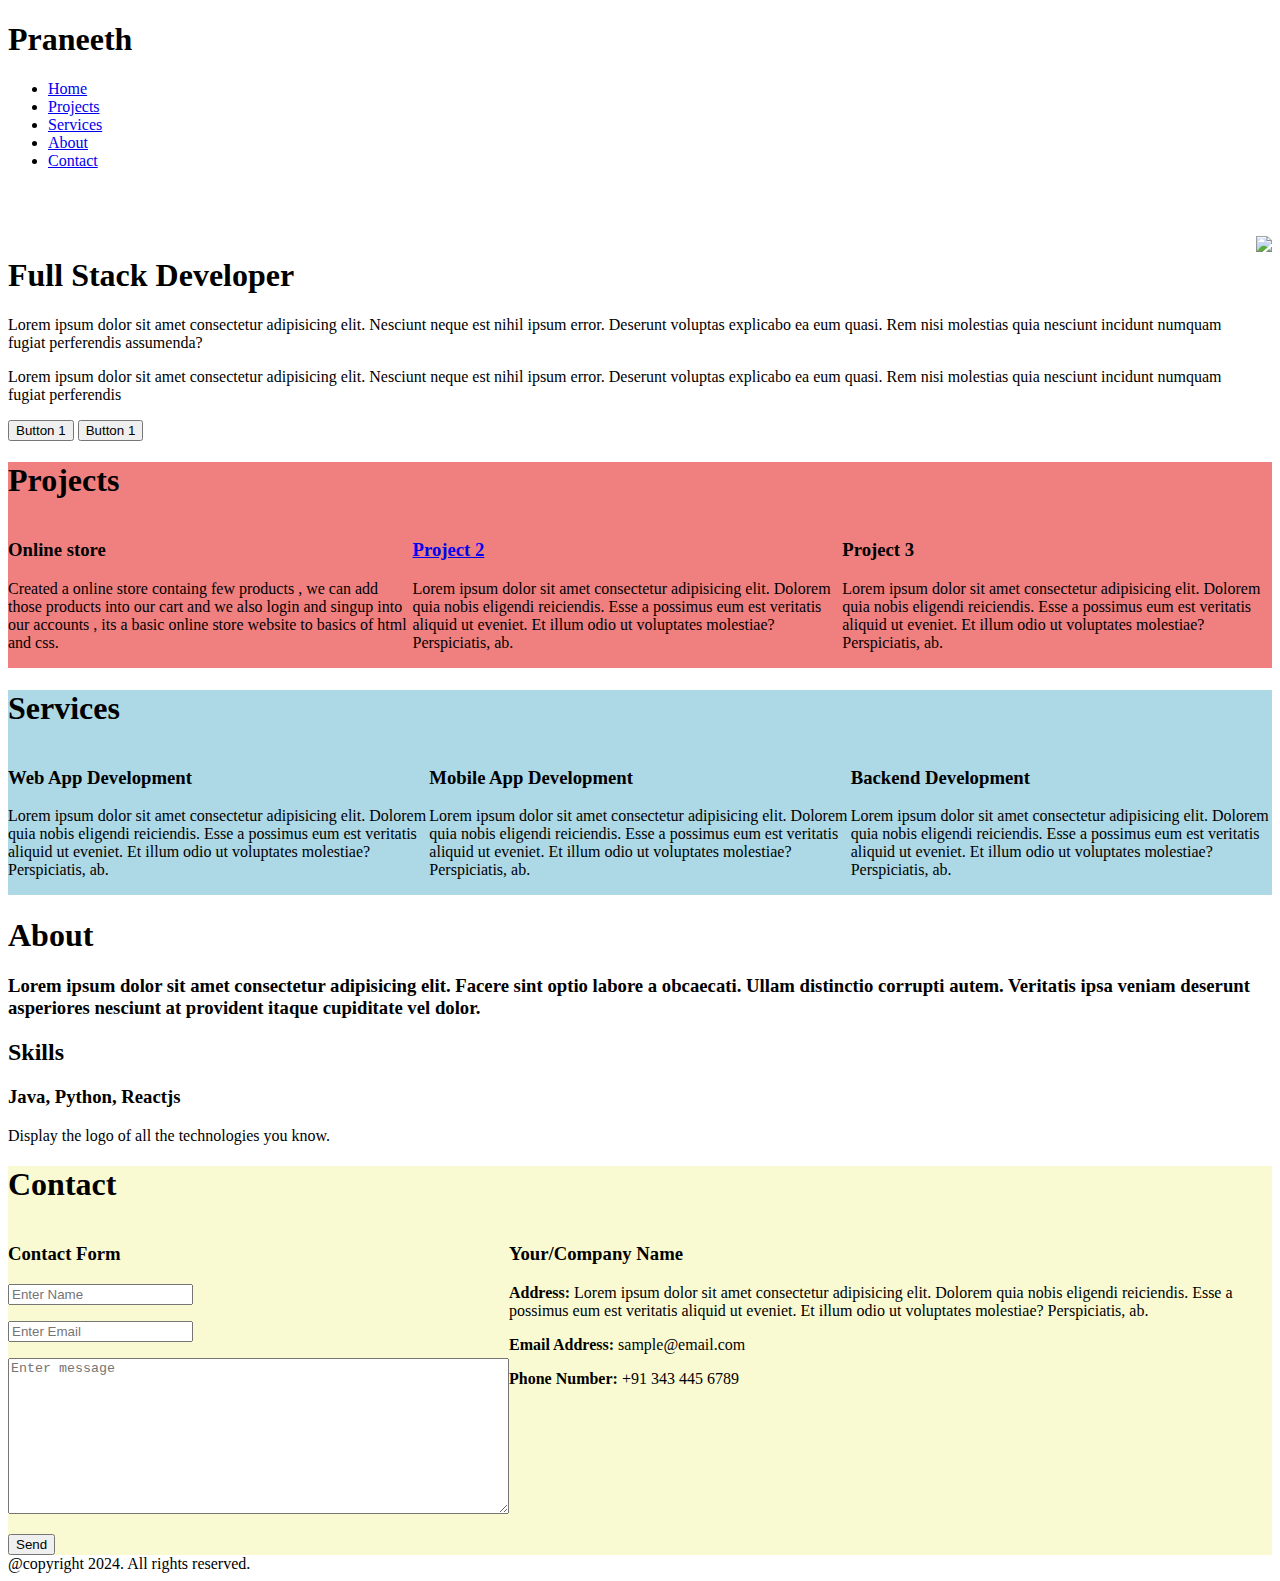
==== index.html @ 8a935e73 "Update index.html" ====
<!DOCTYPE html>
<html lang="en">
  <head>
    <meta charset="UTF-8" />
    <meta name="viewport" content="width=device-width, initial-scale=1.0" />
    <title>Praneeth</title>
    <link rel="icon" type="image/x-icon" href="assets/images/ball.png" />
    <link rel="stylesheet" href="assets/css/styles.css" />
  </head>
  <body>
    <div class="container">
      <div class="header-row"> 
        <div class="box"><h1>Praneeth</h1></div>
        <div class="box">
          <ul>
            <li><a href="#home">Home</a></li>
            <li><a href="#projects">Projects</a></li>
            <li><a href="#services">Services</a></li>
            <li><a href="#about">About</a></li>
            <li><a href="#contact">Contact</a></li>
          </ul>
        </div>
      </div>

      <div class="row" id="home">
        <div style="display: flex;padding-top: 50px;">
          <div class="box">
            <h1>Full Stack Developer</h1>
            <p>
              Lorem ipsum dolor sit amet consectetur adipisicing elit. Nesciunt
              neque est nihil ipsum error. Deserunt voluptas explicabo ea eum
              quasi. Rem nisi molestias quia nesciunt incidunt numquam fugiat
              perferendis assumenda?
            </p>
            <p>
              Lorem ipsum dolor sit amet consectetur adipisicing elit. Nesciunt
              neque est nihil ipsum error. Deserunt voluptas explicabo ea eum
              quasi. Rem nisi molestias quia nesciunt incidunt numquam fugiat
              perferendis 
            </p>
            <button>Button 1</button>
            <button>Button 1</button>
          </div>
          <div class="box">
            <img src="https://picsum.photos/id/2/400/400" />
          </div>
        </div>
      </div>

      <div id="projects" class="row" style="background-color: lightcoral">
        <h1>Projects</h1>
        <div style="display: flex">
          <div class="box">
            <h3>Online store</h3>
            <p>
              Created a online store containg few products , we can add those products into our cart and we also login and singup into our accounts , its a basic online store website to basics of html and css.  
            </p>
          </div>

         <div class="box">
<a href="https://praneeth8888.github.io/my-bank/index.html">  <h3>Project 2</h3></a>
  
  <p>
    Lorem ipsum dolor sit amet consectetur adipisicing elit. Dolorem
    quia nobis eligendi reiciendis. Esse a possimus eum est veritatis
    aliquid ut eveniet. Et illum odio ut voluptates molestiae?
    Perspiciatis, ab.
  </p>
</div>


          <div class="box">
            <h3>Project 3</h3>
            <p>
              Lorem ipsum dolor sit amet consectetur adipisicing elit. Dolorem
              quia nobis eligendi reiciendis. Esse a possimus eum est veritatis
              aliquid ut eveniet. Et illum odio ut voluptates molestiae?
              Perspiciatis, ab.
            </p>
          </div>
        </div>
      </div>
      <div id="services" class="row" style="background-color: lightblue">
        <h1>Services</h1>
        <div style="display: flex">
          <div class="box">
            <h3>Web App Development</h3>
            <p>
              Lorem ipsum dolor sit amet consectetur adipisicing elit. Dolorem
              quia nobis eligendi reiciendis. Esse a possimus eum est veritatis
              aliquid ut eveniet. Et illum odio ut voluptates molestiae?
              Perspiciatis, ab.
            </p>
          </div>

          <div class="box">
            <h3>Mobile App Development</h3>
            <p>
              Lorem ipsum dolor sit amet consectetur adipisicing elit. Dolorem
              quia nobis eligendi reiciendis. Esse a possimus eum est veritatis
              aliquid ut eveniet. Et illum odio ut voluptates molestiae?
              Perspiciatis, ab.
            </p>
          </div>

          <div class="box">
            <h3>Backend Development</h3>
            <p>
              Lorem ipsum dolor sit amet consectetur adipisicing elit. Dolorem
              quia nobis eligendi reiciendis. Esse a possimus eum est veritatis
              aliquid ut eveniet. Et illum odio ut voluptates molestiae?
              Perspiciatis, ab.
            </p>
          </div>
        </div>
      </div>
      <div id="about" class="row">
        <h1>About</h1>
        <h3>
          Lorem ipsum dolor sit amet consectetur adipisicing elit. Facere sint
          optio labore a obcaecati. Ullam distinctio corrupti autem. Veritatis
          ipsa veniam deserunt asperiores nesciunt at provident itaque
          cupiditate vel dolor.
        </h3>
        <h2>Skills</h2>
        <h3>Java, Python, Reactjs</h3>
        <p>Display the logo of all the technologies you know.</p>
      </div>
      <div
        id="contact"
        class="row"
        style="background-color: lightgoldenrodyellow"
      >
        <h1>Contact</h1>
        <div style="display: flex">
         

          <div class="box">
            <h3>Contact Form</h3>
            <p>
             <input type="text" placeholder="Enter Name">
            </p>
            <p>
              <input type="email" placeholder="Enter Email">
             </p>
             <p>
              <textarea rows="10" cols="60" placeholder="Enter message"></textarea>
             </p>
             <button>Send</button>
          </div>

          <div class="box">
            <h3>Your/Company Name</h3>
            <p>
              <b>Address: </b>Lorem ipsum dolor sit amet consectetur adipisicing elit. Dolorem
              quia nobis eligendi reiciendis. Esse a possimus eum est veritatis
              aliquid ut eveniet. Et illum odio ut voluptates molestiae?
              Perspiciatis, ab.
            </p>
            <p>
              <b>Email Address: </b>sample@email.com
            </p>
            <p>
              <b>Phone Number: </b>+91 343 445 6789
            </p>
          </div>
        </div>
      </div>
      <div class="footer">@copyright 2024. All rights reserved.</div>
    </div>
  </body>
</html>
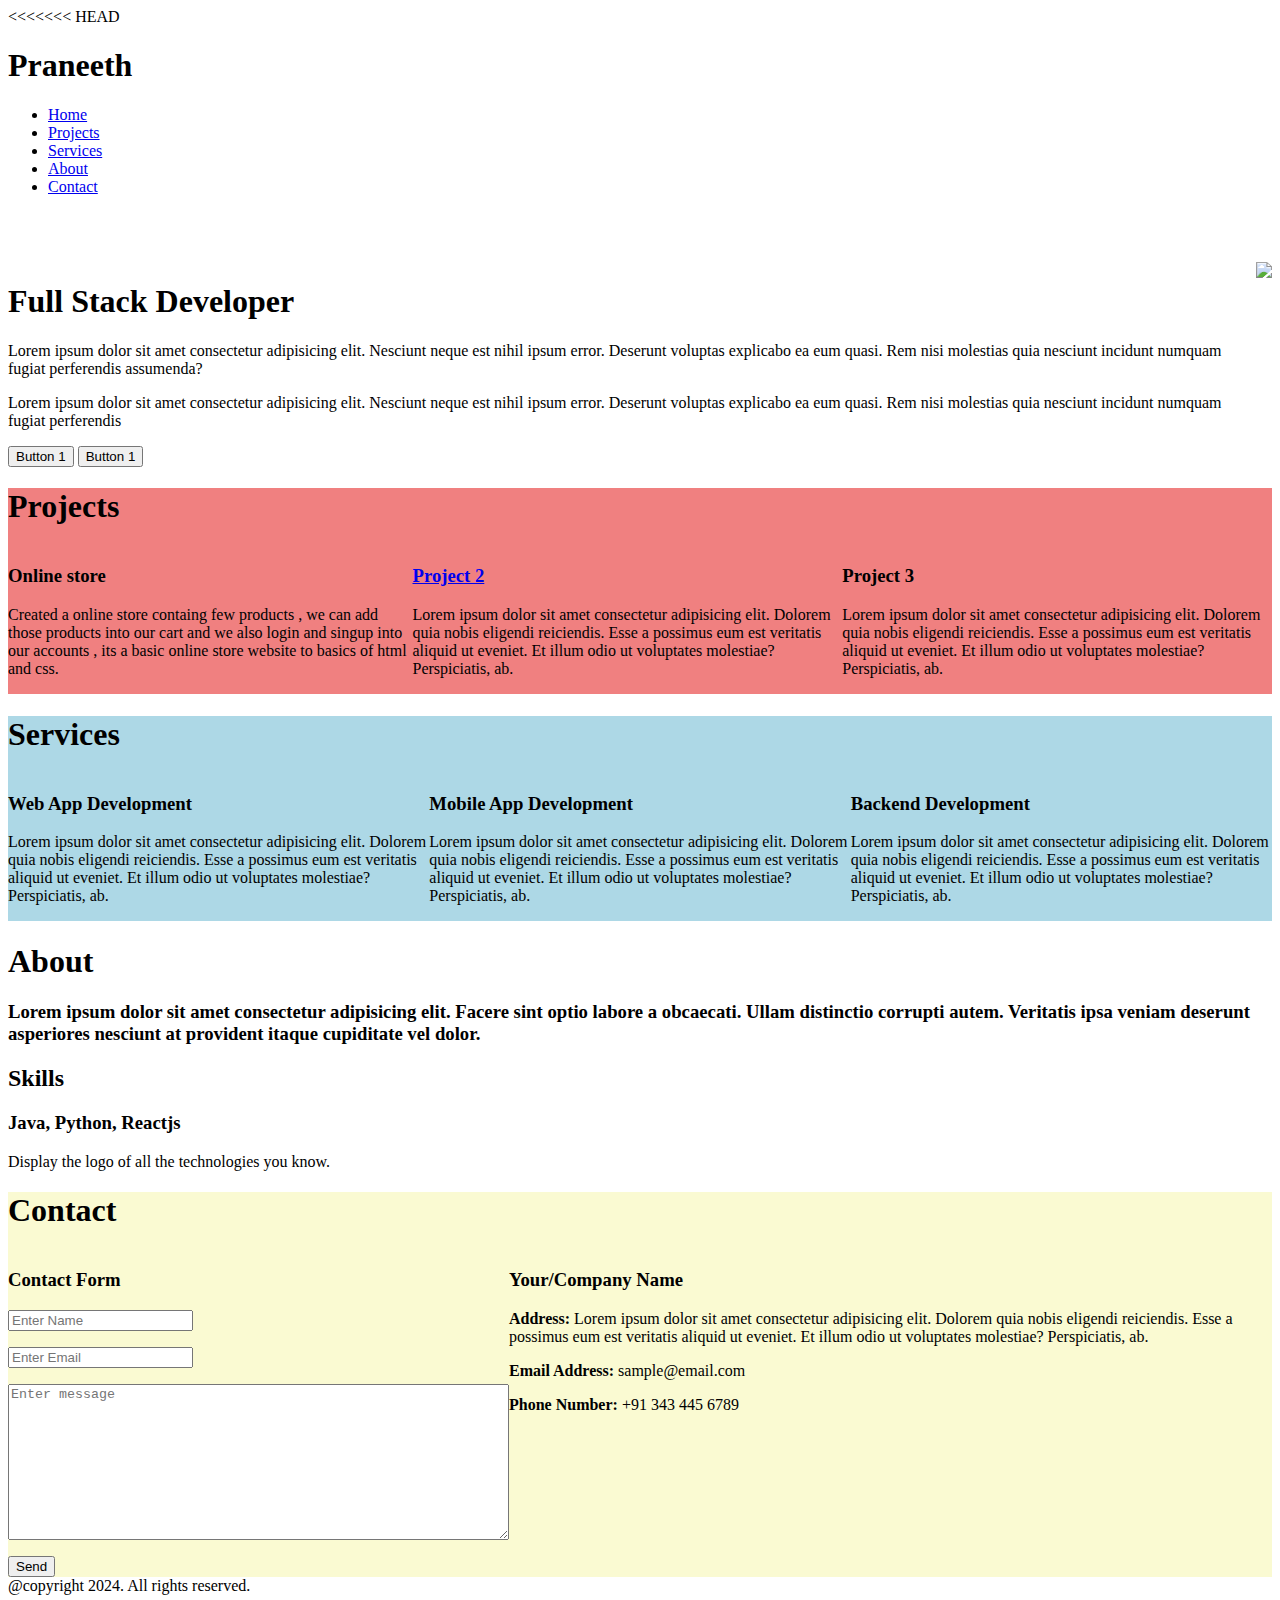
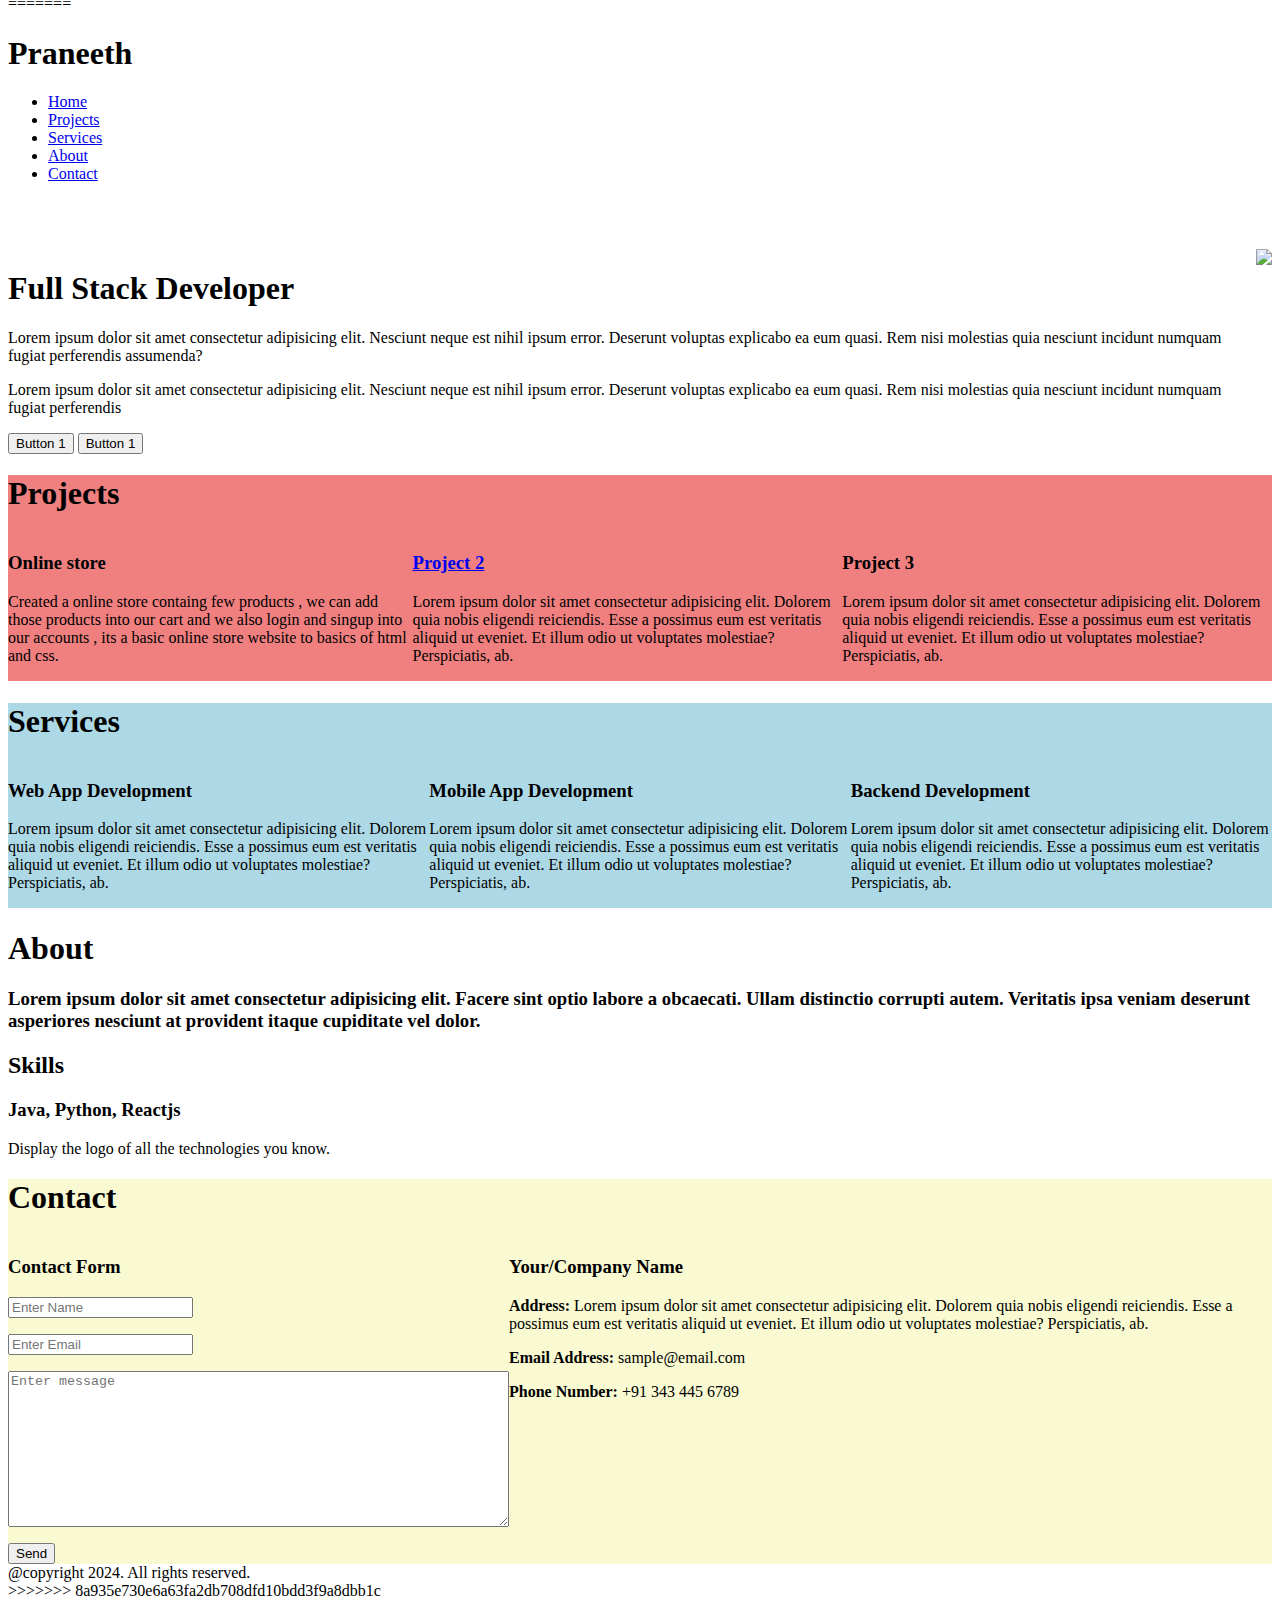
==== commit aba48e0c: "Merge branch 'main' of https://github.com/trpradeep27/trpradeep27.github.io" ====
--- a/index.html
+++ b/index.html
@@ -1,173 +1,349 @@
-
-<!DOCTYPE html>
-<html lang="en">
-  <head>
-    <meta charset="UTF-8" />
-    <meta name="viewport" content="width=device-width, initial-scale=1.0" />
-    <title>Praneeth</title>
-    <link rel="icon" type="image/x-icon" href="assets/images/ball.png" />
-    <link rel="stylesheet" href="assets/css/styles.css" />
-  </head>
-  <body>
-    <div class="container">
-      <div class="header-row"> 
-        <div class="box"><h1>Praneeth</h1></div>
-        <div class="box">
-          <ul>
-            <li><a href="#home">Home</a></li>
-            <li><a href="#projects">Projects</a></li>
-            <li><a href="#services">Services</a></li>
-            <li><a href="#about">About</a></li>
-            <li><a href="#contact">Contact</a></li>
-          </ul>
-        </div>
-      </div>
-
-      <div class="row" id="home">
-        <div style="display: flex;padding-top: 50px;">
-          <div class="box">
-            <h1>Full Stack Developer</h1>
-            <p>
-              Lorem ipsum dolor sit amet consectetur adipisicing elit. Nesciunt
-              neque est nihil ipsum error. Deserunt voluptas explicabo ea eum
-              quasi. Rem nisi molestias quia nesciunt incidunt numquam fugiat
-              perferendis assumenda?
-            </p>
-            <p>
-              Lorem ipsum dolor sit amet consectetur adipisicing elit. Nesciunt
-              neque est nihil ipsum error. Deserunt voluptas explicabo ea eum
-              quasi. Rem nisi molestias quia nesciunt incidunt numquam fugiat
-              perferendis 
-            </p>
-            <button>Button 1</button>
-            <button>Button 1</button>
-          </div>
-          <div class="box">
-            <img src="https://picsum.photos/id/2/400/400" />
-          </div>
-        </div>
-      </div>
-
-      <div id="projects" class="row" style="background-color: lightcoral">
-        <h1>Projects</h1>
-        <div style="display: flex">
-          <div class="box">
-            <h3>Online store</h3>
-            <p>
-              Created a online store containg few products , we can add those products into our cart and we also login and singup into our accounts , its a basic online store website to basics of html and css.  
-            </p>
-          </div>
-
-         <div class="box">
-<a href="https://praneeth8888.github.io/my-bank/index.html">  <h3>Project 2</h3></a>
-  
-  <p>
-    Lorem ipsum dolor sit amet consectetur adipisicing elit. Dolorem
-    quia nobis eligendi reiciendis. Esse a possimus eum est veritatis
-    aliquid ut eveniet. Et illum odio ut voluptates molestiae?
-    Perspiciatis, ab.
-  </p>
-</div>
-
-
-          <div class="box">
-            <h3>Project 3</h3>
-            <p>
-              Lorem ipsum dolor sit amet consectetur adipisicing elit. Dolorem
-              quia nobis eligendi reiciendis. Esse a possimus eum est veritatis
-              aliquid ut eveniet. Et illum odio ut voluptates molestiae?
-              Perspiciatis, ab.
-            </p>
-          </div>
-        </div>
-      </div>
-      <div id="services" class="row" style="background-color: lightblue">
-        <h1>Services</h1>
-        <div style="display: flex">
-          <div class="box">
-            <h3>Web App Development</h3>
-            <p>
-              Lorem ipsum dolor sit amet consectetur adipisicing elit. Dolorem
-              quia nobis eligendi reiciendis. Esse a possimus eum est veritatis
-              aliquid ut eveniet. Et illum odio ut voluptates molestiae?
-              Perspiciatis, ab.
-            </p>
-          </div>
-
-          <div class="box">
-            <h3>Mobile App Development</h3>
-            <p>
-              Lorem ipsum dolor sit amet consectetur adipisicing elit. Dolorem
-              quia nobis eligendi reiciendis. Esse a possimus eum est veritatis
-              aliquid ut eveniet. Et illum odio ut voluptates molestiae?
-              Perspiciatis, ab.
-            </p>
-          </div>
-
-          <div class="box">
-            <h3>Backend Development</h3>
-            <p>
-              Lorem ipsum dolor sit amet consectetur adipisicing elit. Dolorem
-              quia nobis eligendi reiciendis. Esse a possimus eum est veritatis
-              aliquid ut eveniet. Et illum odio ut voluptates molestiae?
-              Perspiciatis, ab.
-            </p>
-          </div>
-        </div>
-      </div>
-      <div id="about" class="row">
-        <h1>About</h1>
-        <h3>
-          Lorem ipsum dolor sit amet consectetur adipisicing elit. Facere sint
-          optio labore a obcaecati. Ullam distinctio corrupti autem. Veritatis
-          ipsa veniam deserunt asperiores nesciunt at provident itaque
-          cupiditate vel dolor.
-        </h3>
-        <h2>Skills</h2>
-        <h3>Java, Python, Reactjs</h3>
-        <p>Display the logo of all the technologies you know.</p>
-      </div>
-      <div
-        id="contact"
-        class="row"
-        style="background-color: lightgoldenrodyellow"
-      >
-        <h1>Contact</h1>
-        <div style="display: flex">
-         
-
-          <div class="box">
-            <h3>Contact Form</h3>
-            <p>
-             <input type="text" placeholder="Enter Name">
-            </p>
-            <p>
-              <input type="email" placeholder="Enter Email">
-             </p>
-             <p>
-              <textarea rows="10" cols="60" placeholder="Enter message"></textarea>
-             </p>
-             <button>Send</button>
-          </div>
-
-          <div class="box">
-            <h3>Your/Company Name</h3>
-            <p>
-              <b>Address: </b>Lorem ipsum dolor sit amet consectetur adipisicing elit. Dolorem
-              quia nobis eligendi reiciendis. Esse a possimus eum est veritatis
-              aliquid ut eveniet. Et illum odio ut voluptates molestiae?
-              Perspiciatis, ab.
-            </p>
-            <p>
-              <b>Email Address: </b>sample@email.com
-            </p>
-            <p>
-              <b>Phone Number: </b>+91 343 445 6789
-            </p>
-          </div>
-        </div>
-      </div>
-      <div class="footer">@copyright 2024. All rights reserved.</div>
-    </div>
-  </body>
-</html>
+<<<<<<< HEAD
+
+<!DOCTYPE html>
+<html lang="en">
+  <head>
+    <meta charset="UTF-8" />
+    <meta name="viewport" content="width=device-width, initial-scale=1.0" />
+    <title>Praneeth</title>
+    <link rel="icon" type="image/x-icon" href="assets/images/ball.png" />
+    <link rel="stylesheet" href="assets/css/styles.css" />
+  </head>
+  <body>
+    <div class="container">
+      <div class="header-row"> 
+        <div class="box"><h1>Praneeth</h1></div>
+        <div class="box">
+          <ul>
+            <li><a href="#home">Home</a></li>
+            <li><a href="#projects">Projects</a></li>
+            <li><a href="#services">Services</a></li>
+            <li><a href="#about">About</a></li>
+            <li><a href="#contact">Contact</a></li>
+          </ul>
+        </div>
+      </div>
+
+      <div class="row" id="home">
+        <div style="display: flex;padding-top: 50px;">
+          <div class="box">
+            <h1>Full Stack Developer</h1>
+            <p>
+              Lorem ipsum dolor sit amet consectetur adipisicing elit. Nesciunt
+              neque est nihil ipsum error. Deserunt voluptas explicabo ea eum
+              quasi. Rem nisi molestias quia nesciunt incidunt numquam fugiat
+              perferendis assumenda?
+            </p>
+            <p>
+              Lorem ipsum dolor sit amet consectetur adipisicing elit. Nesciunt
+              neque est nihil ipsum error. Deserunt voluptas explicabo ea eum
+              quasi. Rem nisi molestias quia nesciunt incidunt numquam fugiat
+              perferendis 
+            </p>
+            <button>Button 1</button>
+            <button>Button 1</button>
+          </div>
+          <div class="box">
+            <img src="https://picsum.photos/id/2/400/400" />
+          </div>
+        </div>
+      </div>
+
+      <div id="projects" class="row" style="background-color: lightcoral">
+        <h1>Projects</h1>
+        <div style="display: flex">
+          <div class="box">
+            <h3>Online store</h3>
+            <p>
+              Created a online store containg few products , we can add those products into our cart and we also login and singup into our accounts , its a basic online store website to basics of html and css.  
+            </p>
+          </div>
+
+         <div class="box">
+<a href="https://praneeth8888.github.io/my-bank/index.html">  <h3>Project 2</h3></a>
+  
+  <p>
+    Lorem ipsum dolor sit amet consectetur adipisicing elit. Dolorem
+    quia nobis eligendi reiciendis. Esse a possimus eum est veritatis
+    aliquid ut eveniet. Et illum odio ut voluptates molestiae?
+    Perspiciatis, ab.
+  </p>
+</div>
+
+
+          <div class="box">
+            <h3>Project 3</h3>
+            <p>
+              Lorem ipsum dolor sit amet consectetur adipisicing elit. Dolorem
+              quia nobis eligendi reiciendis. Esse a possimus eum est veritatis
+              aliquid ut eveniet. Et illum odio ut voluptates molestiae?
+              Perspiciatis, ab.
+            </p>
+          </div>
+        </div>
+      </div>
+      <div id="services" class="row" style="background-color: lightblue">
+        <h1>Services</h1>
+        <div style="display: flex">
+          <div class="box">
+            <h3>Web App Development</h3>
+            <p>
+              Lorem ipsum dolor sit amet consectetur adipisicing elit. Dolorem
+              quia nobis eligendi reiciendis. Esse a possimus eum est veritatis
+              aliquid ut eveniet. Et illum odio ut voluptates molestiae?
+              Perspiciatis, ab.
+            </p>
+          </div>
+
+          <div class="box">
+            <h3>Mobile App Development</h3>
+            <p>
+              Lorem ipsum dolor sit amet consectetur adipisicing elit. Dolorem
+              quia nobis eligendi reiciendis. Esse a possimus eum est veritatis
+              aliquid ut eveniet. Et illum odio ut voluptates molestiae?
+              Perspiciatis, ab.
+            </p>
+          </div>
+
+          <div class="box">
+            <h3>Backend Development</h3>
+            <p>
+              Lorem ipsum dolor sit amet consectetur adipisicing elit. Dolorem
+              quia nobis eligendi reiciendis. Esse a possimus eum est veritatis
+              aliquid ut eveniet. Et illum odio ut voluptates molestiae?
+              Perspiciatis, ab.
+            </p>
+          </div>
+        </div>
+      </div>
+      <div id="about" class="row">
+        <h1>About</h1>
+        <h3>
+          Lorem ipsum dolor sit amet consectetur adipisicing elit. Facere sint
+          optio labore a obcaecati. Ullam distinctio corrupti autem. Veritatis
+          ipsa veniam deserunt asperiores nesciunt at provident itaque
+          cupiditate vel dolor.
+        </h3>
+        <h2>Skills</h2>
+        <h3>Java, Python, Reactjs</h3>
+        <p>Display the logo of all the technologies you know.</p>
+      </div>
+      <div
+        id="contact"
+        class="row"
+        style="background-color: lightgoldenrodyellow"
+      >
+        <h1>Contact</h1>
+        <div style="display: flex">
+         
+
+          <div class="box">
+            <h3>Contact Form</h3>
+            <p>
+             <input type="text" placeholder="Enter Name">
+            </p>
+            <p>
+              <input type="email" placeholder="Enter Email">
+             </p>
+             <p>
+              <textarea rows="10" cols="60" placeholder="Enter message"></textarea>
+             </p>
+             <button>Send</button>
+          </div>
+
+          <div class="box">
+            <h3>Your/Company Name</h3>
+            <p>
+              <b>Address: </b>Lorem ipsum dolor sit amet consectetur adipisicing elit. Dolorem
+              quia nobis eligendi reiciendis. Esse a possimus eum est veritatis
+              aliquid ut eveniet. Et illum odio ut voluptates molestiae?
+              Perspiciatis, ab.
+            </p>
+            <p>
+              <b>Email Address: </b>sample@email.com
+            </p>
+            <p>
+              <b>Phone Number: </b>+91 343 445 6789
+            </p>
+          </div>
+        </div>
+      </div>
+      <div class="footer">@copyright 2024. All rights reserved.</div>
+    </div>
+  </body>
+</html>
+=======
+
+<!DOCTYPE html>
+<html lang="en">
+  <head>
+    <meta charset="UTF-8" />
+    <meta name="viewport" content="width=device-width, initial-scale=1.0" />
+    <title>Praneeth</title>
+    <link rel="icon" type="image/x-icon" href="assets/images/ball.png" />
+    <link rel="stylesheet" href="assets/css/styles.css" />
+  </head>
+  <body>
+    <div class="container">
+      <div class="header-row"> 
+        <div class="box"><h1>Praneeth</h1></div>
+        <div class="box">
+          <ul>
+            <li><a href="#home">Home</a></li>
+            <li><a href="#projects">Projects</a></li>
+            <li><a href="#services">Services</a></li>
+            <li><a href="#about">About</a></li>
+            <li><a href="#contact">Contact</a></li>
+          </ul>
+        </div>
+      </div>
+
+      <div class="row" id="home">
+        <div style="display: flex;padding-top: 50px;">
+          <div class="box">
+            <h1>Full Stack Developer</h1>
+            <p>
+              Lorem ipsum dolor sit amet consectetur adipisicing elit. Nesciunt
+              neque est nihil ipsum error. Deserunt voluptas explicabo ea eum
+              quasi. Rem nisi molestias quia nesciunt incidunt numquam fugiat
+              perferendis assumenda?
+            </p>
+            <p>
+              Lorem ipsum dolor sit amet consectetur adipisicing elit. Nesciunt
+              neque est nihil ipsum error. Deserunt voluptas explicabo ea eum
+              quasi. Rem nisi molestias quia nesciunt incidunt numquam fugiat
+              perferendis 
+            </p>
+            <button>Button 1</button>
+            <button>Button 1</button>
+          </div>
+          <div class="box">
+            <img src="https://picsum.photos/id/2/400/400" />
+          </div>
+        </div>
+      </div>
+
+      <div id="projects" class="row" style="background-color: lightcoral">
+        <h1>Projects</h1>
+        <div style="display: flex">
+          <div class="box">
+            <h3>Online store</h3>
+            <p>
+              Created a online store containg few products , we can add those products into our cart and we also login and singup into our accounts , its a basic online store website to basics of html and css.  
+            </p>
+          </div>
+
+         <div class="box">
+<a href="https://praneeth8888.github.io/my-bank/index.html">  <h3>Project 2</h3></a>
+  
+  <p>
+    Lorem ipsum dolor sit amet consectetur adipisicing elit. Dolorem
+    quia nobis eligendi reiciendis. Esse a possimus eum est veritatis
+    aliquid ut eveniet. Et illum odio ut voluptates molestiae?
+    Perspiciatis, ab.
+  </p>
+</div>
+
+
+          <div class="box">
+            <h3>Project 3</h3>
+            <p>
+              Lorem ipsum dolor sit amet consectetur adipisicing elit. Dolorem
+              quia nobis eligendi reiciendis. Esse a possimus eum est veritatis
+              aliquid ut eveniet. Et illum odio ut voluptates molestiae?
+              Perspiciatis, ab.
+            </p>
+          </div>
+        </div>
+      </div>
+      <div id="services" class="row" style="background-color: lightblue">
+        <h1>Services</h1>
+        <div style="display: flex">
+          <div class="box">
+            <h3>Web App Development</h3>
+            <p>
+              Lorem ipsum dolor sit amet consectetur adipisicing elit. Dolorem
+              quia nobis eligendi reiciendis. Esse a possimus eum est veritatis
+              aliquid ut eveniet. Et illum odio ut voluptates molestiae?
+              Perspiciatis, ab.
+            </p>
+          </div>
+
+          <div class="box">
+            <h3>Mobile App Development</h3>
+            <p>
+              Lorem ipsum dolor sit amet consectetur adipisicing elit. Dolorem
+              quia nobis eligendi reiciendis. Esse a possimus eum est veritatis
+              aliquid ut eveniet. Et illum odio ut voluptates molestiae?
+              Perspiciatis, ab.
+            </p>
+          </div>
+
+          <div class="box">
+            <h3>Backend Development</h3>
+            <p>
+              Lorem ipsum dolor sit amet consectetur adipisicing elit. Dolorem
+              quia nobis eligendi reiciendis. Esse a possimus eum est veritatis
+              aliquid ut eveniet. Et illum odio ut voluptates molestiae?
+              Perspiciatis, ab.
+            </p>
+          </div>
+        </div>
+      </div>
+      <div id="about" class="row">
+        <h1>About</h1>
+        <h3>
+          Lorem ipsum dolor sit amet consectetur adipisicing elit. Facere sint
+          optio labore a obcaecati. Ullam distinctio corrupti autem. Veritatis
+          ipsa veniam deserunt asperiores nesciunt at provident itaque
+          cupiditate vel dolor.
+        </h3>
+        <h2>Skills</h2>
+        <h3>Java, Python, Reactjs</h3>
+        <p>Display the logo of all the technologies you know.</p>
+      </div>
+      <div
+        id="contact"
+        class="row"
+        style="background-color: lightgoldenrodyellow"
+      >
+        <h1>Contact</h1>
+        <div style="display: flex">
+         
+
+          <div class="box">
+            <h3>Contact Form</h3>
+            <p>
+             <input type="text" placeholder="Enter Name">
+            </p>
+            <p>
+              <input type="email" placeholder="Enter Email">
+             </p>
+             <p>
+              <textarea rows="10" cols="60" placeholder="Enter message"></textarea>
+             </p>
+             <button>Send</button>
+          </div>
+
+          <div class="box">
+            <h3>Your/Company Name</h3>
+            <p>
+              <b>Address: </b>Lorem ipsum dolor sit amet consectetur adipisicing elit. Dolorem
+              quia nobis eligendi reiciendis. Esse a possimus eum est veritatis
+              aliquid ut eveniet. Et illum odio ut voluptates molestiae?
+              Perspiciatis, ab.
+            </p>
+            <p>
+              <b>Email Address: </b>sample@email.com
+            </p>
+            <p>
+              <b>Phone Number: </b>+91 343 445 6789
+            </p>
+          </div>
+        </div>
+      </div>
+      <div class="footer">@copyright 2024. All rights reserved.</div>
+    </div>
+  </body>
+</html>
+>>>>>>> 8a935e730e6a63fa2db708dfd10bdd3f9a8dbb1c
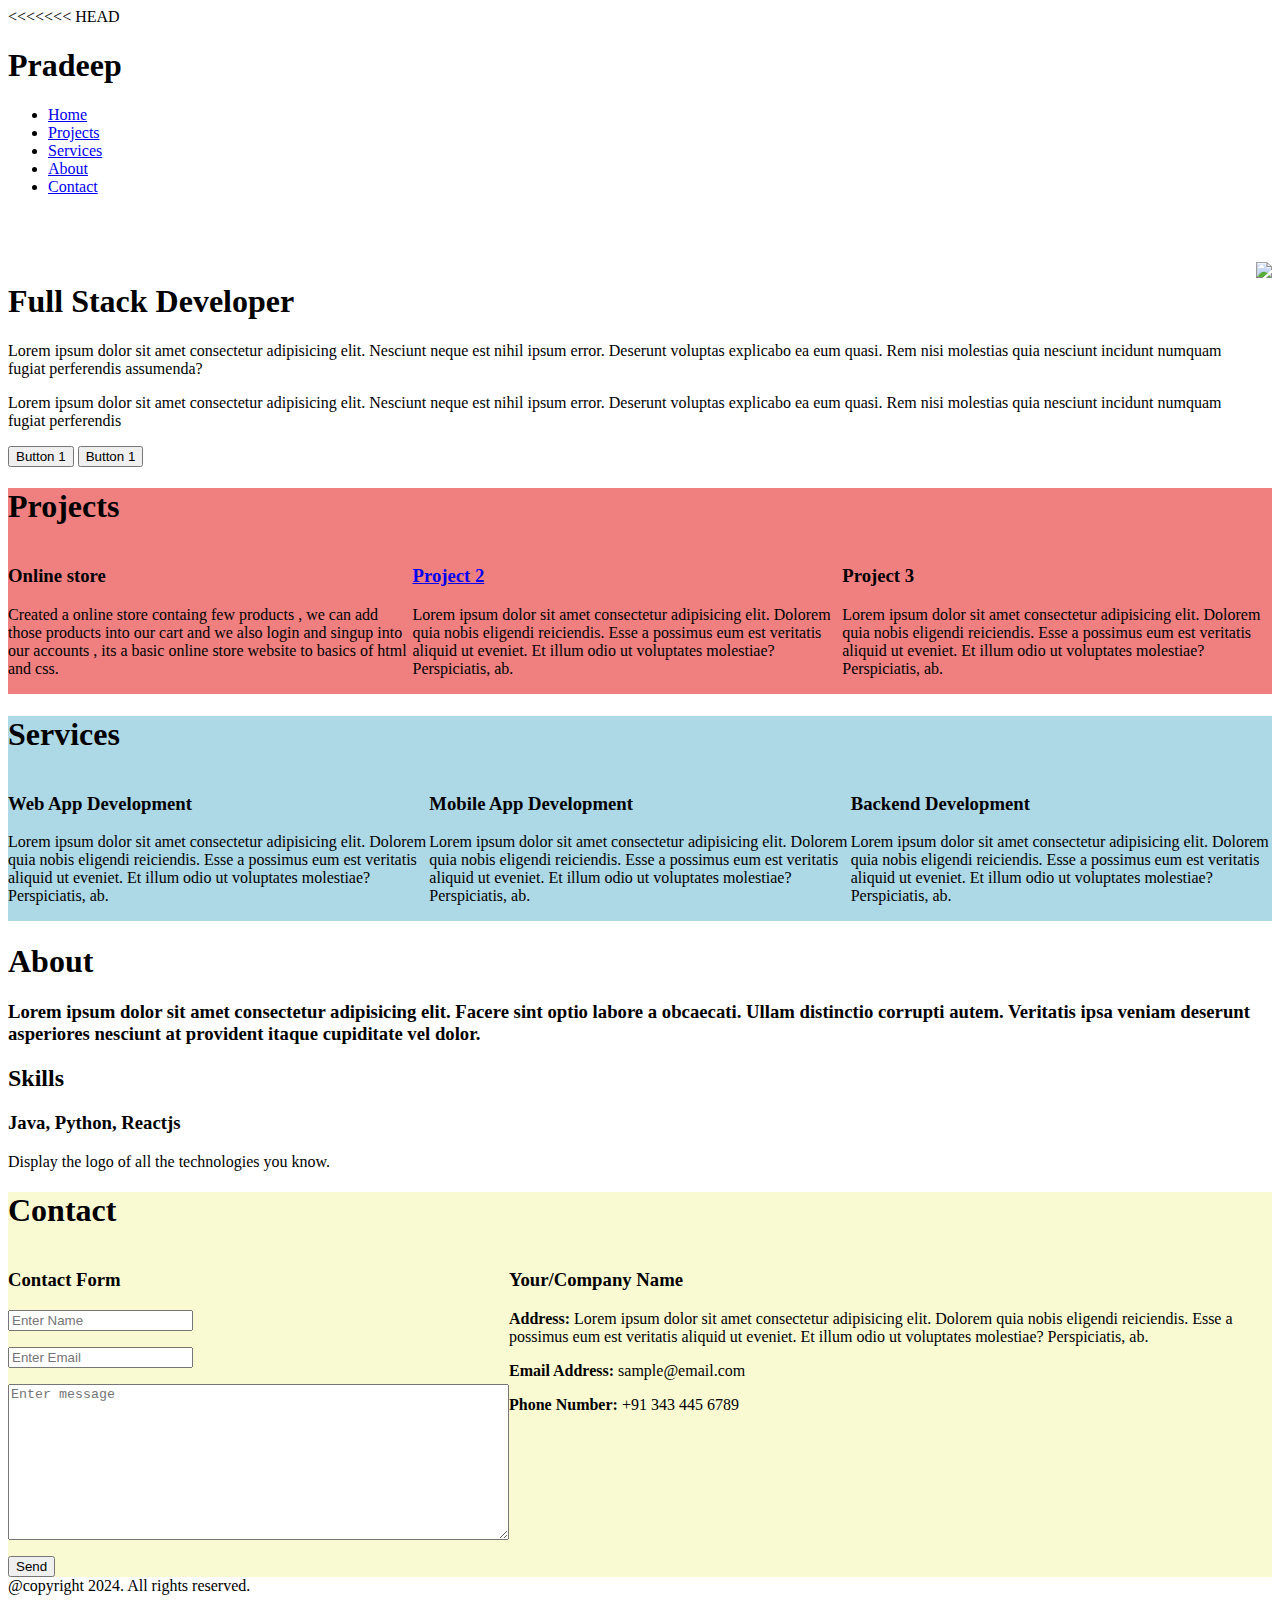
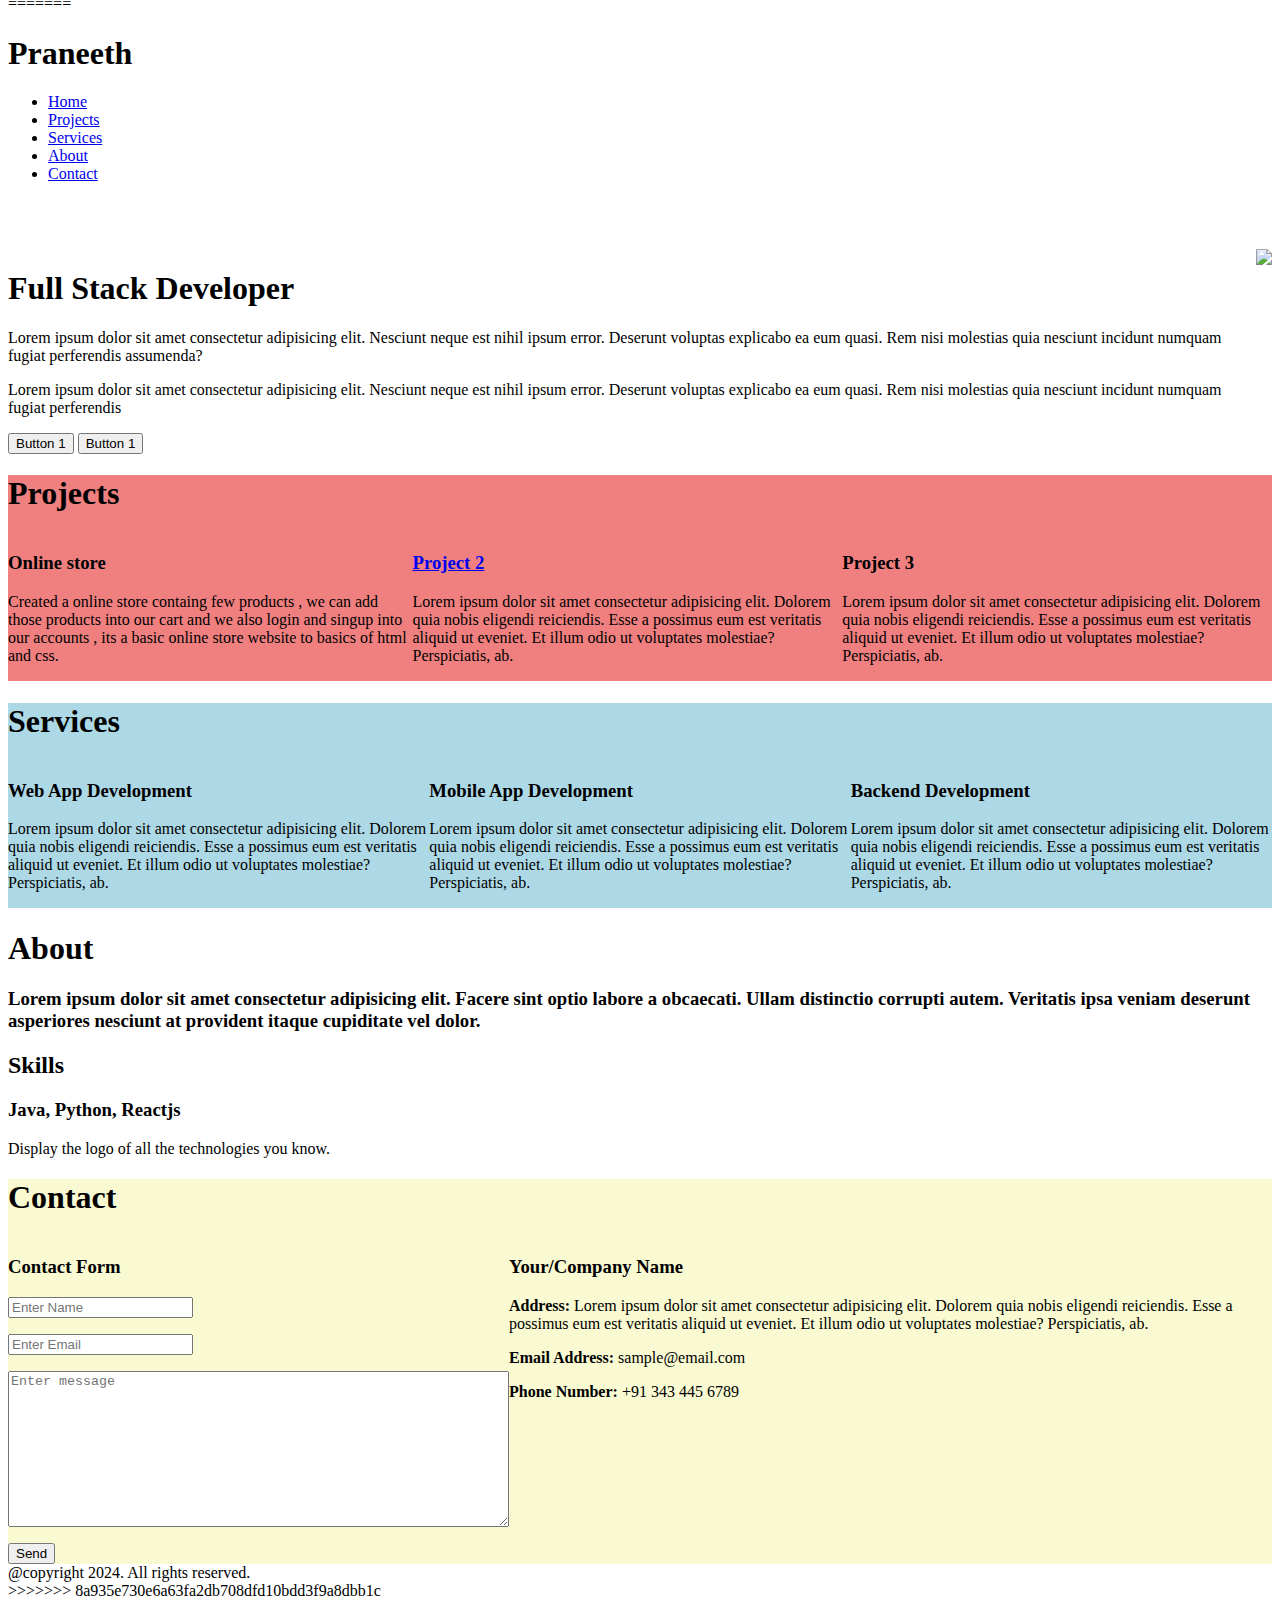
==== commit 3bb571b3: "Update index.html" ====
--- a/index.html
+++ b/index.html
@@ -1,4 +1,178 @@
 <<<<<<< HEAD
+
+<!DOCTYPE html>
+<html lang="en">
+  <head>
+    <meta charset="UTF-8" />
+    <meta name="viewport" content="width=device-width, initial-scale=1.0" />
+    <title>Praneeth</title>
+    <link rel="icon" type="image/x-icon" href="assets/images/ball.png" />
+    <link rel="stylesheet" href="assets/css/styles.css" />
+  </head>
+  <body>
+    <div class="container">
+      <div class="header-row"> 
+        <div class="box"><h1>Pradeep</h1></div>
+        <div class="box">
+          <ul>
+            <li><a href="#home">Home</a></li>
+            <li><a href="#projects">Projects</a></li>
+            <li><a href="#services">Services</a></li>
+            <li><a href="#about">About</a></li>
+            <li><a href="#contact">Contact</a></li>
+          </ul>
+        </div>
+      </div>
+
+      <div class="row" id="home">
+        <div style="display: flex;padding-top: 50px;">
+          <div class="box">
+            <h1>Full Stack Developer</h1>
+            <p>
+              Lorem ipsum dolor sit amet consectetur adipisicing elit. Nesciunt
+              neque est nihil ipsum error. Deserunt voluptas explicabo ea eum
+              quasi. Rem nisi molestias quia nesciunt incidunt numquam fugiat
+              perferendis assumenda?
+            </p>
+            <p>
+              Lorem ipsum dolor sit amet consectetur adipisicing elit. Nesciunt
+              neque est nihil ipsum error. Deserunt voluptas explicabo ea eum
+              quasi. Rem nisi molestias quia nesciunt incidunt numquam fugiat
+              perferendis 
+            </p>
+            <button>Button 1</button>
+            <button>Button 1</button>
+          </div>
+          <div class="box">
+            <img src="https://picsum.photos/id/2/400/400" />
+          </div>
+        </div>
+      </div>
+
+      <div id="projects" class="row" style="background-color: lightcoral">
+        <h1>Projects</h1>
+        <div style="display: flex">
+          <div class="box">
+            <h3>Online store</h3>
+            <p>
+              Created a online store containg few products , we can add those products into our cart and we also login and singup into our accounts , its a basic online store website to basics of html and css.  
+            </p>
+          </div>
+
+         <div class="box">
+<a href="https://praneeth8888.github.io/my-bank/index.html">  <h3>Project 2</h3></a>
+  
+  <p>
+    Lorem ipsum dolor sit amet consectetur adipisicing elit. Dolorem
+    quia nobis eligendi reiciendis. Esse a possimus eum est veritatis
+    aliquid ut eveniet. Et illum odio ut voluptates molestiae?
+    Perspiciatis, ab.
+  </p>
+</div>
+
+
+          <div class="box">
+            <h3>Project 3</h3>
+            <p>
+              Lorem ipsum dolor sit amet consectetur adipisicing elit. Dolorem
+              quia nobis eligendi reiciendis. Esse a possimus eum est veritatis
+              aliquid ut eveniet. Et illum odio ut voluptates molestiae?
+              Perspiciatis, ab.
+            </p>
+          </div>
+        </div>
+      </div>
+      <div id="services" class="row" style="background-color: lightblue">
+        <h1>Services</h1>
+        <div style="display: flex">
+          <div class="box">
+            <h3>Web App Development</h3>
+            <p>
+              Lorem ipsum dolor sit amet consectetur adipisicing elit. Dolorem
+              quia nobis eligendi reiciendis. Esse a possimus eum est veritatis
+              aliquid ut eveniet. Et illum odio ut voluptates molestiae?
+              Perspiciatis, ab.
+            </p>
+          </div>
+
+          <div class="box">
+            <h3>Mobile App Development</h3>
+            <p>
+              Lorem ipsum dolor sit amet consectetur adipisicing elit. Dolorem
+              quia nobis eligendi reiciendis. Esse a possimus eum est veritatis
+              aliquid ut eveniet. Et illum odio ut voluptates molestiae?
+              Perspiciatis, ab.
+            </p>
+          </div>
+
+          <div class="box">
+            <h3>Backend Development</h3>
+            <p>
+              Lorem ipsum dolor sit amet consectetur adipisicing elit. Dolorem
+              quia nobis eligendi reiciendis. Esse a possimus eum est veritatis
+              aliquid ut eveniet. Et illum odio ut voluptates molestiae?
+              Perspiciatis, ab.
+            </p>
+          </div>
+        </div>
+      </div>
+      <div id="about" class="row">
+        <h1>About</h1>
+        <h3>
+          Lorem ipsum dolor sit amet consectetur adipisicing elit. Facere sint
+          optio labore a obcaecati. Ullam distinctio corrupti autem. Veritatis
+          ipsa veniam deserunt asperiores nesciunt at provident itaque
+          cupiditate vel dolor.
+        </h3>
+        <h2>Skills</h2>
+        <h3>Java, Python, Reactjs</h3>
+        <p>Display the logo of all the technologies you know.</p>
+      </div>
+      <div
+        id="contact"
+        class="row"
+        style="background-color: lightgoldenrodyellow"
+      >
+        <h1>Contact</h1>
+        <div style="display: flex">
+         
+
+          <div class="box">
+            <h3>Contact Form</h3>
+            <p>
+             <input type="text" placeholder="Enter Name">
+            </p>
+            <p>
+              <input type="email" placeholder="Enter Email">
+             </p>
+             <p>
+              <textarea rows="10" cols="60" placeholder="Enter message"></textarea>
+             </p>
+             <button>Send</button>
+          </div>
+
+          <div class="box">
+            <h3>Your/Company Name</h3>
+            <p>
+              <b>Address: </b>Lorem ipsum dolor sit amet consectetur adipisicing elit. Dolorem
+              quia nobis eligendi reiciendis. Esse a possimus eum est veritatis
+              aliquid ut eveniet. Et illum odio ut voluptates molestiae?
+              Perspiciatis, ab.
+            </p>
+            <p>
+              <b>Email Address: </b>sample@email.com
+            </p>
+            <p>
+              <b>Phone Number: </b>+91 343 445 6789
+            </p>
+          </div>
+        </div>
+      </div>
+      <div class="footer">@copyright 2024. All rights reserved.</div>
+    </div>
+  </body>
+</html>
+=======
 
 <!DOCTYPE html>
 <html lang="en">
@@ -172,178 +346,4 @@
     </div>
   </body>
 </html>
-=======
-
-<!DOCTYPE html>
-<html lang="en">
-  <head>
-    <meta charset="UTF-8" />
-    <meta name="viewport" content="width=device-width, initial-scale=1.0" />
-    <title>Praneeth</title>
-    <link rel="icon" type="image/x-icon" href="assets/images/ball.png" />
-    <link rel="stylesheet" href="assets/css/styles.css" />
-  </head>
-  <body>
-    <div class="container">
-      <div class="header-row"> 
-        <div class="box"><h1>Praneeth</h1></div>
-        <div class="box">
-          <ul>
-            <li><a href="#home">Home</a></li>
-            <li><a href="#projects">Projects</a></li>
-            <li><a href="#services">Services</a></li>
-            <li><a href="#about">About</a></li>
-            <li><a href="#contact">Contact</a></li>
-          </ul>
-        </div>
-      </div>
-
-      <div class="row" id="home">
-        <div style="display: flex;padding-top: 50px;">
-          <div class="box">
-            <h1>Full Stack Developer</h1>
-            <p>
-              Lorem ipsum dolor sit amet consectetur adipisicing elit. Nesciunt
-              neque est nihil ipsum error. Deserunt voluptas explicabo ea eum
-              quasi. Rem nisi molestias quia nesciunt incidunt numquam fugiat
-              perferendis assumenda?
-            </p>
-            <p>
-              Lorem ipsum dolor sit amet consectetur adipisicing elit. Nesciunt
-              neque est nihil ipsum error. Deserunt voluptas explicabo ea eum
-              quasi. Rem nisi molestias quia nesciunt incidunt numquam fugiat
-              perferendis 
-            </p>
-            <button>Button 1</button>
-            <button>Button 1</button>
-          </div>
-          <div class="box">
-            <img src="https://picsum.photos/id/2/400/400" />
-          </div>
-        </div>
-      </div>
-
-      <div id="projects" class="row" style="background-color: lightcoral">
-        <h1>Projects</h1>
-        <div style="display: flex">
-          <div class="box">
-            <h3>Online store</h3>
-            <p>
-              Created a online store containg few products , we can add those products into our cart and we also login and singup into our accounts , its a basic online store website to basics of html and css.  
-            </p>
-          </div>
-
-         <div class="box">
-<a href="https://praneeth8888.github.io/my-bank/index.html">  <h3>Project 2</h3></a>
-  
-  <p>
-    Lorem ipsum dolor sit amet consectetur adipisicing elit. Dolorem
-    quia nobis eligendi reiciendis. Esse a possimus eum est veritatis
-    aliquid ut eveniet. Et illum odio ut voluptates molestiae?
-    Perspiciatis, ab.
-  </p>
-</div>
-
-
-          <div class="box">
-            <h3>Project 3</h3>
-            <p>
-              Lorem ipsum dolor sit amet consectetur adipisicing elit. Dolorem
-              quia nobis eligendi reiciendis. Esse a possimus eum est veritatis
-              aliquid ut eveniet. Et illum odio ut voluptates molestiae?
-              Perspiciatis, ab.
-            </p>
-          </div>
-        </div>
-      </div>
-      <div id="services" class="row" style="background-color: lightblue">
-        <h1>Services</h1>
-        <div style="display: flex">
-          <div class="box">
-            <h3>Web App Development</h3>
-            <p>
-              Lorem ipsum dolor sit amet consectetur adipisicing elit. Dolorem
-              quia nobis eligendi reiciendis. Esse a possimus eum est veritatis
-              aliquid ut eveniet. Et illum odio ut voluptates molestiae?
-              Perspiciatis, ab.
-            </p>
-          </div>
-
-          <div class="box">
-            <h3>Mobile App Development</h3>
-            <p>
-              Lorem ipsum dolor sit amet consectetur adipisicing elit. Dolorem
-              quia nobis eligendi reiciendis. Esse a possimus eum est veritatis
-              aliquid ut eveniet. Et illum odio ut voluptates molestiae?
-              Perspiciatis, ab.
-            </p>
-          </div>
-
-          <div class="box">
-            <h3>Backend Development</h3>
-            <p>
-              Lorem ipsum dolor sit amet consectetur adipisicing elit. Dolorem
-              quia nobis eligendi reiciendis. Esse a possimus eum est veritatis
-              aliquid ut eveniet. Et illum odio ut voluptates molestiae?
-              Perspiciatis, ab.
-            </p>
-          </div>
-        </div>
-      </div>
-      <div id="about" class="row">
-        <h1>About</h1>
-        <h3>
-          Lorem ipsum dolor sit amet consectetur adipisicing elit. Facere sint
-          optio labore a obcaecati. Ullam distinctio corrupti autem. Veritatis
-          ipsa veniam deserunt asperiores nesciunt at provident itaque
-          cupiditate vel dolor.
-        </h3>
-        <h2>Skills</h2>
-        <h3>Java, Python, Reactjs</h3>
-        <p>Display the logo of all the technologies you know.</p>
-      </div>
-      <div
-        id="contact"
-        class="row"
-        style="background-color: lightgoldenrodyellow"
-      >
-        <h1>Contact</h1>
-        <div style="display: flex">
-         
-
-          <div class="box">
-            <h3>Contact Form</h3>
-            <p>
-             <input type="text" placeholder="Enter Name">
-            </p>
-            <p>
-              <input type="email" placeholder="Enter Email">
-             </p>
-             <p>
-              <textarea rows="10" cols="60" placeholder="Enter message"></textarea>
-             </p>
-             <button>Send</button>
-          </div>
-
-          <div class="box">
-            <h3>Your/Company Name</h3>
-            <p>
-              <b>Address: </b>Lorem ipsum dolor sit amet consectetur adipisicing elit. Dolorem
-              quia nobis eligendi reiciendis. Esse a possimus eum est veritatis
-              aliquid ut eveniet. Et illum odio ut voluptates molestiae?
-              Perspiciatis, ab.
-            </p>
-            <p>
-              <b>Email Address: </b>sample@email.com
-            </p>
-            <p>
-              <b>Phone Number: </b>+91 343 445 6789
-            </p>
-          </div>
-        </div>
-      </div>
-      <div class="footer">@copyright 2024. All rights reserved.</div>
-    </div>
-  </body>
-</html>
 >>>>>>> 8a935e730e6a63fa2db708dfd10bdd3f9a8dbb1c
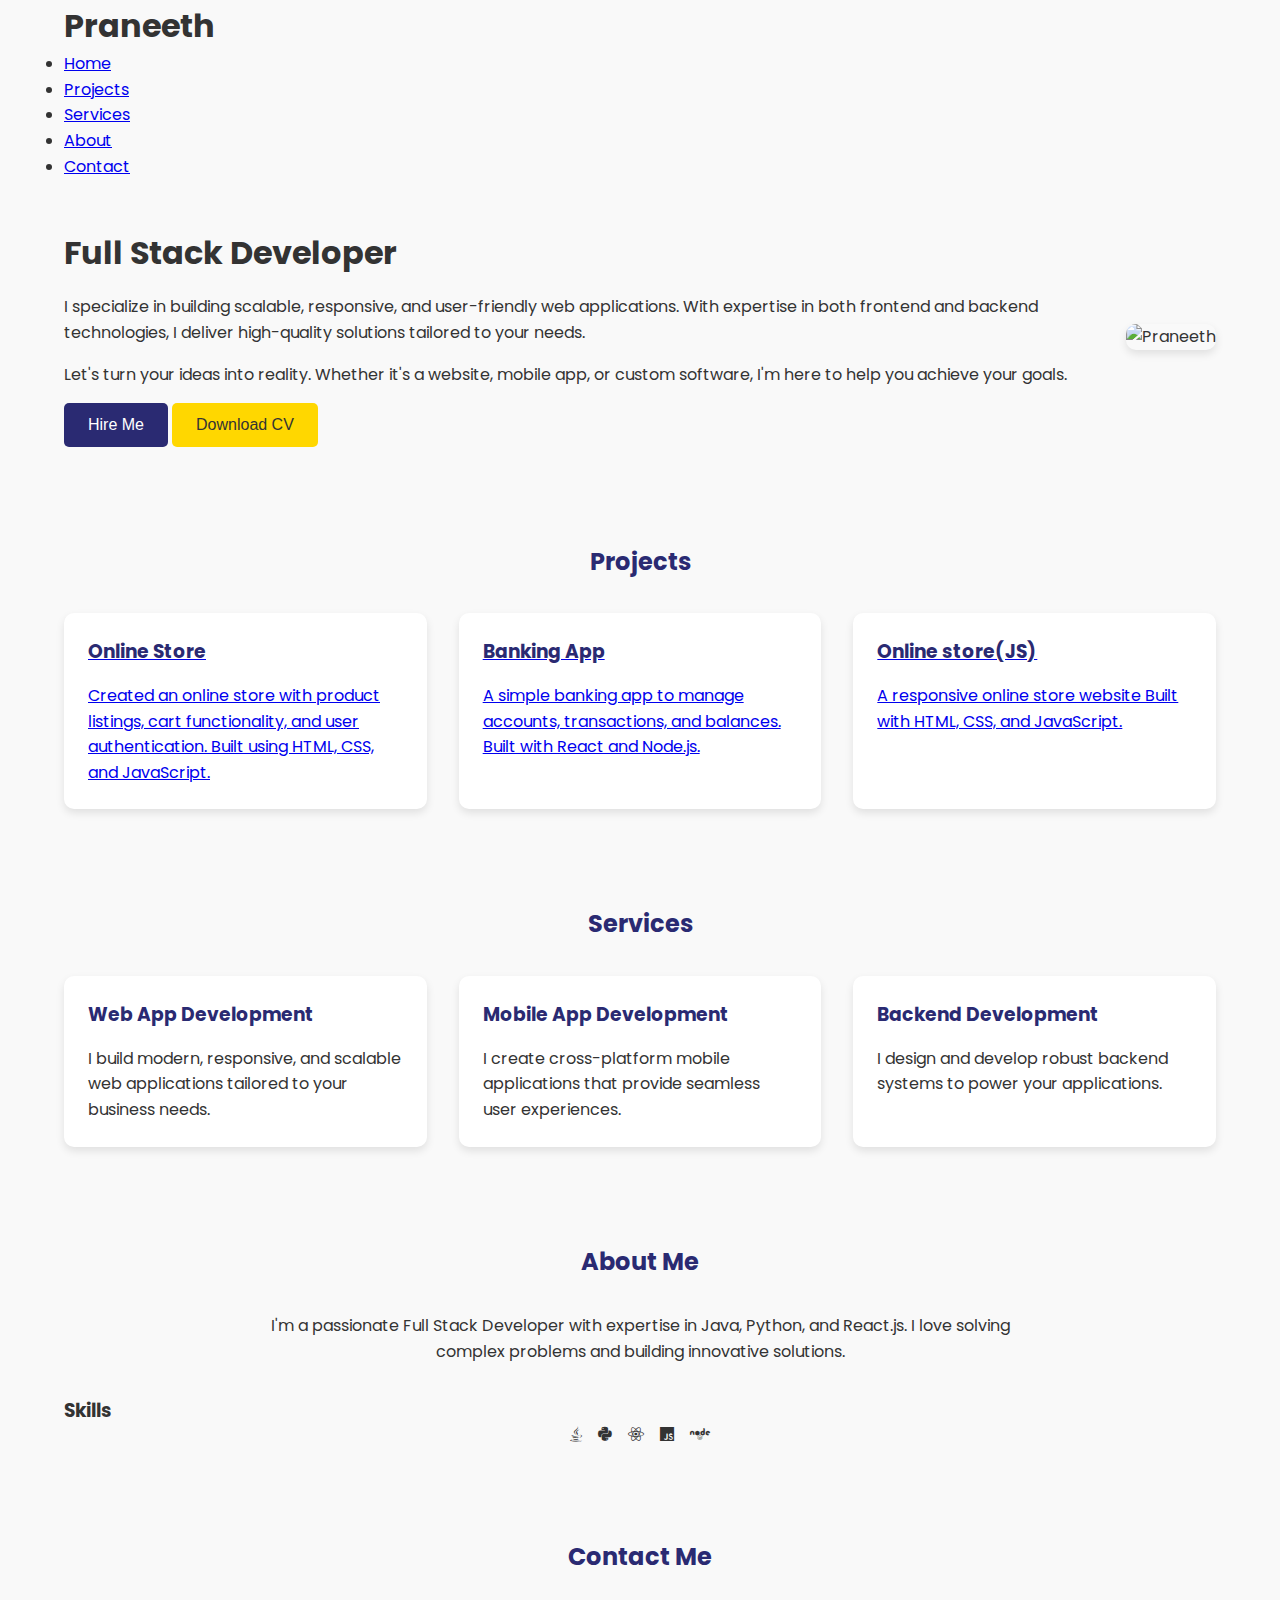
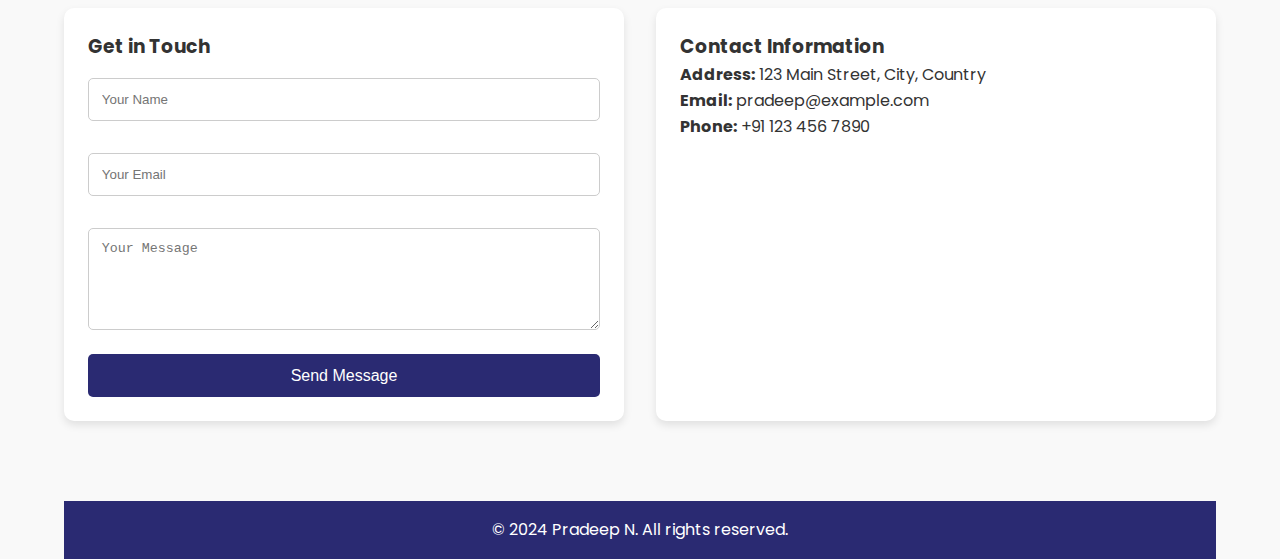
==== commit a4273104: "Update index.html" ====
--- a/index.html
+++ b/index.html
@@ -1,189 +1,15 @@
-<<<<<<< HEAD
-
 <!DOCTYPE html>
 <html lang="en">
-  <head>
+<head>
     <meta charset="UTF-8" />
     <meta name="viewport" content="width=device-width, initial-scale=1.0" />
-    <title>Praneeth</title>
-    <link rel="icon" type="image/x-icon" href="assets/images/ball.png" />
-    <link rel="stylesheet" href="assets/css/styles.css" />
-  </head>
-  <body>
-    <div class="container">
-      <div class="header-row"> 
-        <div class="box"><h1>Pradeep</h1></div>
-        <div class="box">
-          <ul>
-            <li><a href="#home">Home</a></li>
-            <li><a href="#projects">Projects</a></li>
-            <li><a href="#services">Services</a></li>
-            <li><a href="#about">About</a></li>
-            <li><a href="#contact">Contact</a></li>
-          </ul>
-        </div>
-      </div>
-
-      <div class="row" id="home">
-        <div style="display: flex;padding-top: 50px;">
-          <div class="box">
-            <h1>Full Stack Developer</h1>
-            <p>
-              Lorem ipsum dolor sit amet consectetur adipisicing elit. Nesciunt
-              neque est nihil ipsum error. Deserunt voluptas explicabo ea eum
-              quasi. Rem nisi molestias quia nesciunt incidunt numquam fugiat
-              perferendis assumenda?
-            </p>
-            <p>
-              Lorem ipsum dolor sit amet consectetur adipisicing elit. Nesciunt
-              neque est nihil ipsum error. Deserunt voluptas explicabo ea eum
-              quasi. Rem nisi molestias quia nesciunt incidunt numquam fugiat
-              perferendis 
-            </p>
-            <button>Button 1</button>
-            <button>Button 1</button>
-          </div>
-          <div class="box">
-            <img src="https://picsum.photos/id/2/400/400" />
-          </div>
-        </div>
-      </div>
-
-      <div id="projects" class="row" style="background-color: lightcoral">
-        <h1>Projects</h1>
-        <div style="display: flex">
-          <div class="box">
-            <h3>Online store</h3>
-            <p>
-              Created a online store containg few products , we can add those products into our cart and we also login and singup into our accounts , its a basic online store website to basics of html and css.  
-            </p>
-          </div>
-
-         <div class="box">
-<a href="https://praneeth8888.github.io/my-bank/index.html">  <h3>Project 2</h3></a>
-  
-  <p>
-    Lorem ipsum dolor sit amet consectetur adipisicing elit. Dolorem
-    quia nobis eligendi reiciendis. Esse a possimus eum est veritatis
-    aliquid ut eveniet. Et illum odio ut voluptates molestiae?
-    Perspiciatis, ab.
-  </p>
-</div>
-
-
-          <div class="box">
-            <h3>Project 3</h3>
-            <p>
-              Lorem ipsum dolor sit amet consectetur adipisicing elit. Dolorem
-              quia nobis eligendi reiciendis. Esse a possimus eum est veritatis
-              aliquid ut eveniet. Et illum odio ut voluptates molestiae?
-              Perspiciatis, ab.
-            </p>
-          </div>
-        </div>
-      </div>
-      <div id="services" class="row" style="background-color: lightblue">
-        <h1>Services</h1>
-        <div style="display: flex">
-          <div class="box">
-            <h3>Web App Development</h3>
-            <p>
-              Lorem ipsum dolor sit amet consectetur adipisicing elit. Dolorem
-              quia nobis eligendi reiciendis. Esse a possimus eum est veritatis
-              aliquid ut eveniet. Et illum odio ut voluptates molestiae?
-              Perspiciatis, ab.
-            </p>
-          </div>
-
-          <div class="box">
-            <h3>Mobile App Development</h3>
-            <p>
-              Lorem ipsum dolor sit amet consectetur adipisicing elit. Dolorem
-              quia nobis eligendi reiciendis. Esse a possimus eum est veritatis
-              aliquid ut eveniet. Et illum odio ut voluptates molestiae?
-              Perspiciatis, ab.
-            </p>
-          </div>
-
-          <div class="box">
-            <h3>Backend Development</h3>
-            <p>
-              Lorem ipsum dolor sit amet consectetur adipisicing elit. Dolorem
-              quia nobis eligendi reiciendis. Esse a possimus eum est veritatis
-              aliquid ut eveniet. Et illum odio ut voluptates molestiae?
-              Perspiciatis, ab.
-            </p>
-          </div>
-        </div>
-      </div>
-      <div id="about" class="row">
-        <h1>About</h1>
-        <h3>
-          Lorem ipsum dolor sit amet consectetur adipisicing elit. Facere sint
-          optio labore a obcaecati. Ullam distinctio corrupti autem. Veritatis
-          ipsa veniam deserunt asperiores nesciunt at provident itaque
-          cupiditate vel dolor.
-        </h3>
-        <h2>Skills</h2>
-        <h3>Java, Python, Reactjs</h3>
-        <p>Display the logo of all the technologies you know.</p>
-      </div>
-      <div
-        id="contact"
-        class="row"
-        style="background-color: lightgoldenrodyellow"
-      >
-        <h1>Contact</h1>
-        <div style="display: flex">
-         
-
-          <div class="box">
-            <h3>Contact Form</h3>
-            <p>
-             <input type="text" placeholder="Enter Name">
-            </p>
-            <p>
-              <input type="email" placeholder="Enter Email">
-             </p>
-             <p>
-              <textarea rows="10" cols="60" placeholder="Enter message"></textarea>
-             </p>
-             <button>Send</button>
-          </div>
-
-          <div class="box">
-            <h3>Your/Company Name</h3>
-            <p>
-              <b>Address: </b>Lorem ipsum dolor sit amet consectetur adipisicing elit. Dolorem
-              quia nobis eligendi reiciendis. Esse a possimus eum est veritatis
-              aliquid ut eveniet. Et illum odio ut voluptates molestiae?
-              Perspiciatis, ab.
-            </p>
-            <p>
-              <b>Email Address: </b>sample@email.com
-            </p>
-            <p>
-              <b>Phone Number: </b>+91 343 445 6789
-            </p>
-          </div>
-        </div>
-      </div>
-      <div class="footer">@copyright 2024. All rights reserved.</div>
-    </div>
-  </body>
-</html>
-=======
-
-<!DOCTYPE html>
-<html lang="en">
-  <head>
-    <meta charset="UTF-8" />
-    <meta name="viewport" content="width=device-width, initial-scale=1.0" />
-    <title>Praneeth</title>
-    <link rel="icon" type="image/x-icon" href="assets/images/ball.png" />
-    <link rel="stylesheet" href="assets/css/styles.css" />
-  </head>
-  <body>
+    <title>Pradeep TRS Party</title>
+    
+    <link rel="stylesheet" href="assests/css/style.css" />
+    <link rel="stylesheet" href="https://cdnjs.cloudflare.com/ajax/libs/font-awesome/6.0.0/css/all.min.css" />
+    <link href="https://fonts.googleapis.com/css2?family=Poppins:wght@300;400;500;600;700&display=swap" rel="stylesheet" />
+</head>
+<body>
     <div class="container">
       <div class="header-row"> 
         <div class="box"><h1>Praneeth</h1></div>
@@ -198,152 +24,126 @@
         </div>
       </div>
 
-      <div class="row" id="home">
-        <div style="display: flex;padding-top: 50px;">
-          <div class="box">
-            <h1>Full Stack Developer</h1>
+        <!-- Home Section -->
+        <section id="home" class="section home">
+            <div class="home-content">
+                <div class="text-content">
+                    <h1>Full Stack Developer</h1>
+                    <p>
+                        I specialize in building scalable, responsive, and user-friendly web applications. With expertise in both frontend and backend technologies, I deliver high-quality solutions tailored to your needs.
+                    </p>
+                    <p>
+                        Let's turn your ideas into reality. Whether it's a website, mobile app, or custom software, I'm here to help you achieve your goals.
+                    </p>
+                    <div class="button-group">
+                        <button class="btn-primary">Hire Me</button>
+                        <button class="btn-secondary">Download CV</button>
+                    </div>
+                </div>
+                <div class="image-content">
+                    <img src="https://picsum.photos/id/2/400/400" alt="Praneeth" />
+                </div>
+            </div>
+        </section>
+
+        <!-- Projects Section -->
+        <section id="projects" class="section projects">
+            <h2>Projects</h2>
+            <div class="project-grid">
+                <div class="project-item">
+                    <a href="https://trpradeep27.github.io/online-store/index.html">
+                        <h3>Online Store</h3>
+                        <p>
+                            Created an online store with product listings, cart functionality, and user authentication. Built using HTML, CSS, and JavaScript.
+                        </p>
+                    </a>
+                </div>
+                <div class="project-item">
+                    <a href="https://trpradeep27.github.io/my-bank/index.html">
+                        <h3>Banking App</h3>
+                        <p>
+                            A simple banking app to manage accounts, transactions, and balances. Built with React and Node.js.
+                        </p>
+                    </a>
+                </div>
+                <div class="project-item">
+                    <a href="https://trpradeep27.github.io/js-store/index.html">
+                        <h3>Online store(JS)</h3>
+                        <p>
+                            A responsive online store website Built with HTML, CSS, and JavaScript.
+                        </p>
+                    </a>
+                </div>
+            </div>
+        </section>
+
+        <!-- Services Section -->
+        <section id="services" class="section services">
+            <h2>Services</h2>
+            <div class="services-grid">
+                <div class="service-item">
+                    <h3>Web App Development</h3>
+                    <p>
+                        I build modern, responsive, and scalable web applications tailored to your business needs.
+                    </p>
+                </div>
+                <div class="service-item">
+                    <h3>Mobile App Development</h3>
+                    <p>
+                        I create cross-platform mobile applications that provide seamless user experiences.
+                    </p>
+                </div>
+                <div class="service-item">
+                    <h3>Backend Development</h3>
+                    <p>
+                        I design and develop robust backend systems to power your applications.
+                    </p>
+                </div>
+            </div>
+        </section>
+
+        <!-- About Section -->
+        <section id="about" class="section about">
+            <h2>About Me</h2>
             <p>
-              Lorem ipsum dolor sit amet consectetur adipisicing elit. Nesciunt
-              neque est nihil ipsum error. Deserunt voluptas explicabo ea eum
-              quasi. Rem nisi molestias quia nesciunt incidunt numquam fugiat
-              perferendis assumenda?
+                I'm a passionate Full Stack Developer with expertise in Java, Python, and React.js. I love solving complex problems and building innovative solutions.
             </p>
-            <p>
-              Lorem ipsum dolor sit amet consectetur adipisicing elit. Nesciunt
-              neque est nihil ipsum error. Deserunt voluptas explicabo ea eum
-              quasi. Rem nisi molestias quia nesciunt incidunt numquam fugiat
-              perferendis 
-            </p>
-            <button>Button 1</button>
-            <button>Button 1</button>
-          </div>
-          <div class="box">
-            <img src="https://picsum.photos/id/2/400/400" />
-          </div>
-        </div>
-      </div>
+            <h3>Skills</h3>
+            <div class="skills-logos">
+                <i class="fab fa-java"></i>
+                <i class="fab fa-python"></i>
+                <i class="fab fa-react"></i>
+                <i class="fab fa-js"></i>
+                <i class="fab fa-node"></i>
+            </div>
+        </section>
 
-      <div id="projects" class="row" style="background-color: lightcoral">
-        <h1>Projects</h1>
-        <div style="display: flex">
-          <div class="box">
-            <h3>Online store</h3>
-            <p>
-              Created a online store containg few products , we can add those products into our cart and we also login and singup into our accounts , its a basic online store website to basics of html and css.  
-            </p>
-          </div>
+        <!-- Contact Section -->
+        <section id="contact" class="section contact">
+            <h2>Contact Me</h2>
+            <div class="contact-grid">
+                <div class="contact-form">
+                    <h3>Get in Touch</h3>
+                    <form>
+                        <input type="text" placeholder="Your Name" required />
+                        <input type="email" placeholder="Your Email" required />
+                        <textarea rows="5" placeholder="Your Message" required></textarea>
+                        <button type="submit" class="btn-primary">Send Message</button>
+                    </form>
+                </div>
+                <div class="contact-info">
+                    <h3>Contact Information</h3>
+                    <p><b>Address:</b> 123 Main Street, City, Country</p>
+                    <p><b>Email:</b> pradeep@example.com</p>
+                    <p><b>Phone:</b> +91 123 456 7890</p>
+                </div>
+            </div>
+        </section>
 
-         <div class="box">
-<a href="https://praneeth8888.github.io/my-bank/index.html">  <h3>Project 2</h3></a>
-  
-  <p>
-    Lorem ipsum dolor sit amet consectetur adipisicing elit. Dolorem
-    quia nobis eligendi reiciendis. Esse a possimus eum est veritatis
-    aliquid ut eveniet. Et illum odio ut voluptates molestiae?
-    Perspiciatis, ab.
-  </p>
-</div>
-
-
-          <div class="box">
-            <h3>Project 3</h3>
-            <p>
-              Lorem ipsum dolor sit amet consectetur adipisicing elit. Dolorem
-              quia nobis eligendi reiciendis. Esse a possimus eum est veritatis
-              aliquid ut eveniet. Et illum odio ut voluptates molestiae?
-              Perspiciatis, ab.
-            </p>
-          </div>
-        </div>
-      </div>
-      <div id="services" class="row" style="background-color: lightblue">
-        <h1>Services</h1>
-        <div style="display: flex">
-          <div class="box">
-            <h3>Web App Development</h3>
-            <p>
-              Lorem ipsum dolor sit amet consectetur adipisicing elit. Dolorem
-              quia nobis eligendi reiciendis. Esse a possimus eum est veritatis
-              aliquid ut eveniet. Et illum odio ut voluptates molestiae?
-              Perspiciatis, ab.
-            </p>
-          </div>
-
-          <div class="box">
-            <h3>Mobile App Development</h3>
-            <p>
-              Lorem ipsum dolor sit amet consectetur adipisicing elit. Dolorem
-              quia nobis eligendi reiciendis. Esse a possimus eum est veritatis
-              aliquid ut eveniet. Et illum odio ut voluptates molestiae?
-              Perspiciatis, ab.
-            </p>
-          </div>
-
-          <div class="box">
-            <h3>Backend Development</h3>
-            <p>
-              Lorem ipsum dolor sit amet consectetur adipisicing elit. Dolorem
-              quia nobis eligendi reiciendis. Esse a possimus eum est veritatis
-              aliquid ut eveniet. Et illum odio ut voluptates molestiae?
-              Perspiciatis, ab.
-            </p>
-          </div>
-        </div>
-      </div>
-      <div id="about" class="row">
-        <h1>About</h1>
-        <h3>
-          Lorem ipsum dolor sit amet consectetur adipisicing elit. Facere sint
-          optio labore a obcaecati. Ullam distinctio corrupti autem. Veritatis
-          ipsa veniam deserunt asperiores nesciunt at provident itaque
-          cupiditate vel dolor.
-        </h3>
-        <h2>Skills</h2>
-        <h3>Java, Python, Reactjs</h3>
-        <p>Display the logo of all the technologies you know.</p>
-      </div>
-      <div
-        id="contact"
-        class="row"
-        style="background-color: lightgoldenrodyellow"
-      >
-        <h1>Contact</h1>
-        <div style="display: flex">
-         
-
-          <div class="box">
-            <h3>Contact Form</h3>
-            <p>
-             <input type="text" placeholder="Enter Name">
-            </p>
-            <p>
-              <input type="email" placeholder="Enter Email">
-             </p>
-             <p>
-              <textarea rows="10" cols="60" placeholder="Enter message"></textarea>
-             </p>
-             <button>Send</button>
-          </div>
-
-          <div class="box">
-            <h3>Your/Company Name</h3>
-            <p>
-              <b>Address: </b>Lorem ipsum dolor sit amet consectetur adipisicing elit. Dolorem
-              quia nobis eligendi reiciendis. Esse a possimus eum est veritatis
-              aliquid ut eveniet. Et illum odio ut voluptates molestiae?
-              Perspiciatis, ab.
-            </p>
-            <p>
-              <b>Email Address: </b>sample@email.com
-            </p>
-            <p>
-              <b>Phone Number: </b>+91 343 445 6789
-            </p>
-          </div>
-        </div>
-      </div>
-      <div class="footer">@copyright 2024. All rights reserved.</div>
+        <!-- Footer -->
+        <footer class="footer">
+            <p>&copy; 2024 Pradeep N. All rights reserved.</p>
+        </footer>
     </div>
-  </body>
+</body>
 </html>
->>>>>>> 8a935e730e6a63fa2db708dfd10bdd3f9a8dbb1c
--- a/assests/css/style.css
+++ b/assests/css/style.css
@@ -0,0 +1,233 @@
+/* General Styles */
+* {
+    margin: 0;
+    padding: 0;
+    box-sizing: border-box;
+  }
+  
+  body {
+    font-family: 'Poppins', sans-serif;
+    line-height: 1.6;
+    color: #333;
+    background-color: #f9f9f9;
+  }
+  
+  .container {
+    width: 90%;
+    max-width: 1200px;
+    margin: 0 auto;
+  }
+  
+  /* Header */
+  .header {
+    background-color: #2a2a72;
+    color: #fff;
+    padding: 1rem 0;
+    position: sticky;
+    top: 0;
+    z-index: 1000;
+    box-shadow: 0 2px 5px rgba(0, 0, 0, 0.1);
+  }
+  
+  .header .logo {
+    font-size: 1.8rem;
+    font-weight: bold;
+  }
+  
+  .navbar {
+    display: flex;
+    justify-content: space-between;
+    align-items: center;
+  }
+  
+  .nav-links {
+    list-style: none;
+    display: flex;
+    gap: 1.5rem;
+  }
+  
+  .nav-links li a {
+    color: #fff;
+    text-decoration: none;
+    font-weight: 500;
+    transition: color 0.3s;
+  }
+  
+  .nav-links li a:hover {
+    color: #ffd700;
+  }
+  
+  /* Sections */
+  .section {
+    padding: 3rem 0;
+  }
+  
+  .section h2 {
+    text-align: center;
+    margin-bottom: 2rem;
+    color: #2a2a72;
+  }
+  
+  /* Home Section */
+  .home {
+    display: flex;
+    align-items: center;
+    justify-content: space-between;
+    flex-wrap: wrap;
+  }
+  
+  .home-content {
+    display: flex;
+    gap: 2rem;
+    flex-wrap: wrap;
+    align-items: center;
+  }
+  
+  .text-content {
+    flex: 1;
+  }
+  
+  .text-content h2 {
+    font-size: 2rem;
+    color: #2a2a72;
+  }
+  
+  .text-content p {
+    margin: 1rem 0;
+  }
+  
+  .btn-primary,
+  .btn-secondary {
+    padding: 0.8rem 1.5rem;
+    border: none;
+    border-radius: 5px;
+    font-size: 1rem;
+    cursor: pointer;
+    transition: background-color 0.3s, transform 0.2s;
+  }
+  
+  .btn-primary {
+    background-color: #2a2a72;
+    color: #fff;
+  }
+  
+  .btn-primary:hover {
+    background-color: #1e1e60;
+    transform: translateY(-2px);
+  }
+  
+  .btn-secondary {
+    background-color: #ffd700;
+    color: #333;
+  }
+  
+  .btn-secondary:hover {
+    background-color: #ffc107;
+    transform: translateY(-2px);
+  }
+  
+  .image-content img {
+    max-width: 100%;
+    border-radius: 10px;
+    box-shadow: 0 4px 8px rgba(0, 0, 0, 0.1);
+  }
+  
+  /* Projects Section */
+  .project-grid {
+    display: grid;
+    grid-template-columns: repeat(auto-fit, minmax(300px, 1fr));
+    gap: 2rem;
+  }
+  
+  .project-item {
+    background-color: #fff;
+    padding: 1.5rem;
+    border-radius: 10px;
+    box-shadow: 0 4px 8px rgba(0, 0, 0, 0.1);
+  }
+  
+  .project-item h3 {
+    color: #2a2a72;
+    margin-bottom: 1rem;
+  }
+  
+  /* Services Section */
+  .services-grid {
+    display: grid;
+    grid-template-columns: repeat(auto-fit, minmax(300px, 1fr));
+    gap: 2rem;
+  }
+  
+  .service-item {
+    background-color: #fff;
+    padding: 1.5rem;
+    border-radius: 10px;
+    box-shadow: 0 4px 8px rgba(0, 0, 0, 0.1);
+  }
+  
+  .service-item h3 {
+    color: #2a2a72;
+    margin-bottom: 1rem;
+  }
+  
+  /* About Section */
+  .about p {
+    text-align: center;
+    margin: 0 auto 2rem;
+    max-width: 800px;
+  }
+  
+  .skills-logos {
+    display: flex;
+    justify-content: center;
+    gap: 1rem;
+  }
+  
+  /* Contact Section */
+  .contact-grid {
+    display: flex;
+    flex-wrap: wrap;
+    gap: 2rem;
+  }
+  
+  .contact-form,
+  .contact-info {
+    flex: 1;
+    background-color: #fff;
+    padding: 1.5rem;
+    border-radius: 10px;
+    box-shadow: 0 4px 8px rgba(0, 0, 0, 0.1);
+  }
+  
+  .contact-form input,
+  .contact-form textarea {
+    width: 100%;
+    padding: 0.8rem;
+    margin: 1rem 0;
+    border: 1px solid #ccc;
+    border-radius: 5px;
+  }
+  
+  .contact-form button {
+    width: 100%;
+    background-color: #2a2a72;
+    color: #fff;
+    padding: 0.8rem;
+    border: none;
+    border-radius: 5px;
+    cursor: pointer;
+    font-size: 1rem;
+  }
+  
+  .contact-form button:hover {
+    background-color: #1e1e60;
+  }
+  
+  /* Footer */
+  .footer {
+    text-align: center;
+    padding: 1rem 0;
+    background-color: #2a2a72;
+    color: #fff;
+    margin-top: 2rem;
+  }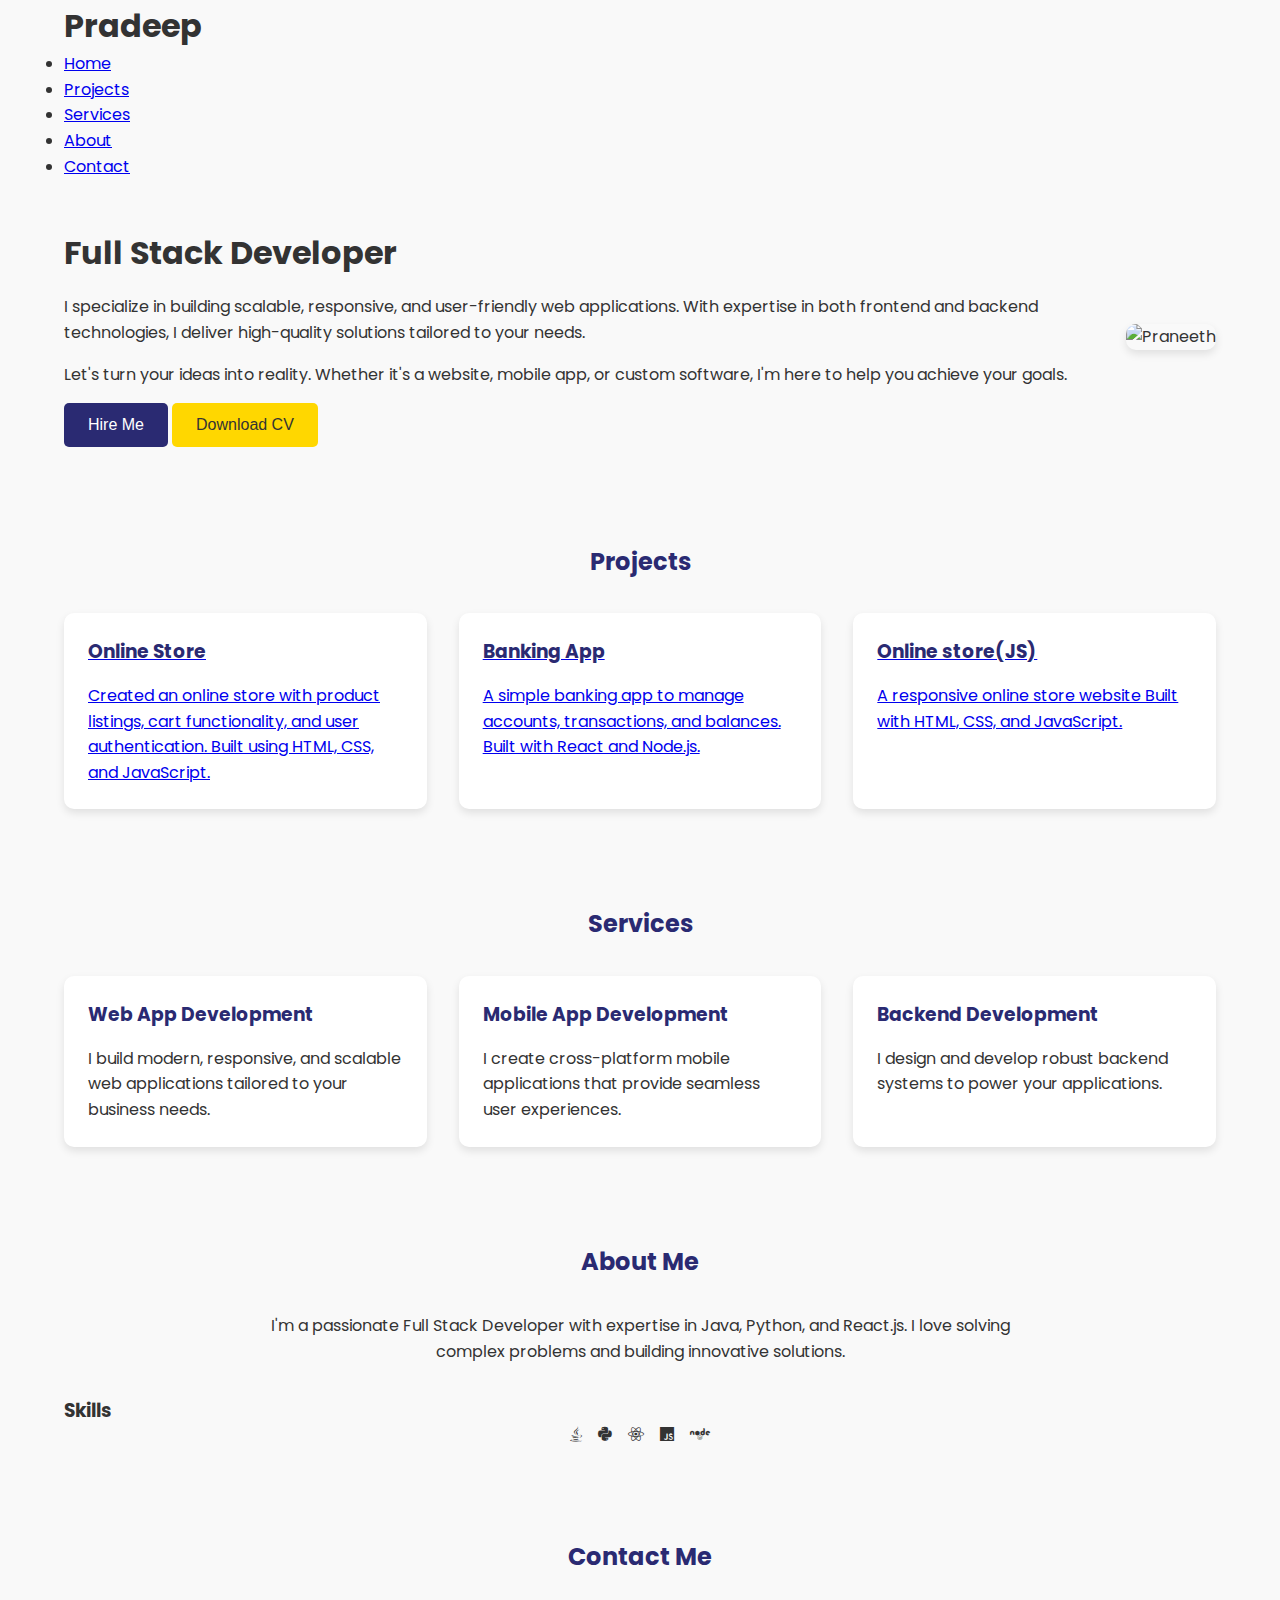
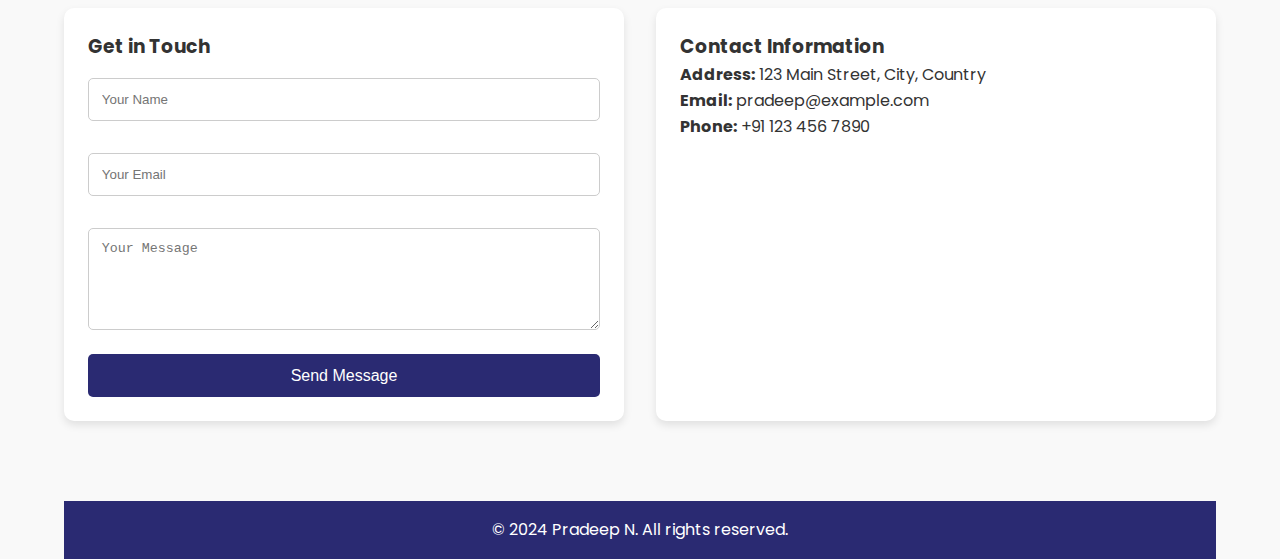
==== commit 2ca689c1: "Update index.html" ====
--- a/index.html
+++ b/index.html
@@ -12,7 +12,7 @@
 <body>
     <div class="container">
       <div class="header-row"> 
-        <div class="box"><h1>Praneeth</h1></div>
+        <div class="box"><h1>Pradeep</h1></div>
         <div class="box">
           <ul>
             <li><a href="#home">Home</a></li>
